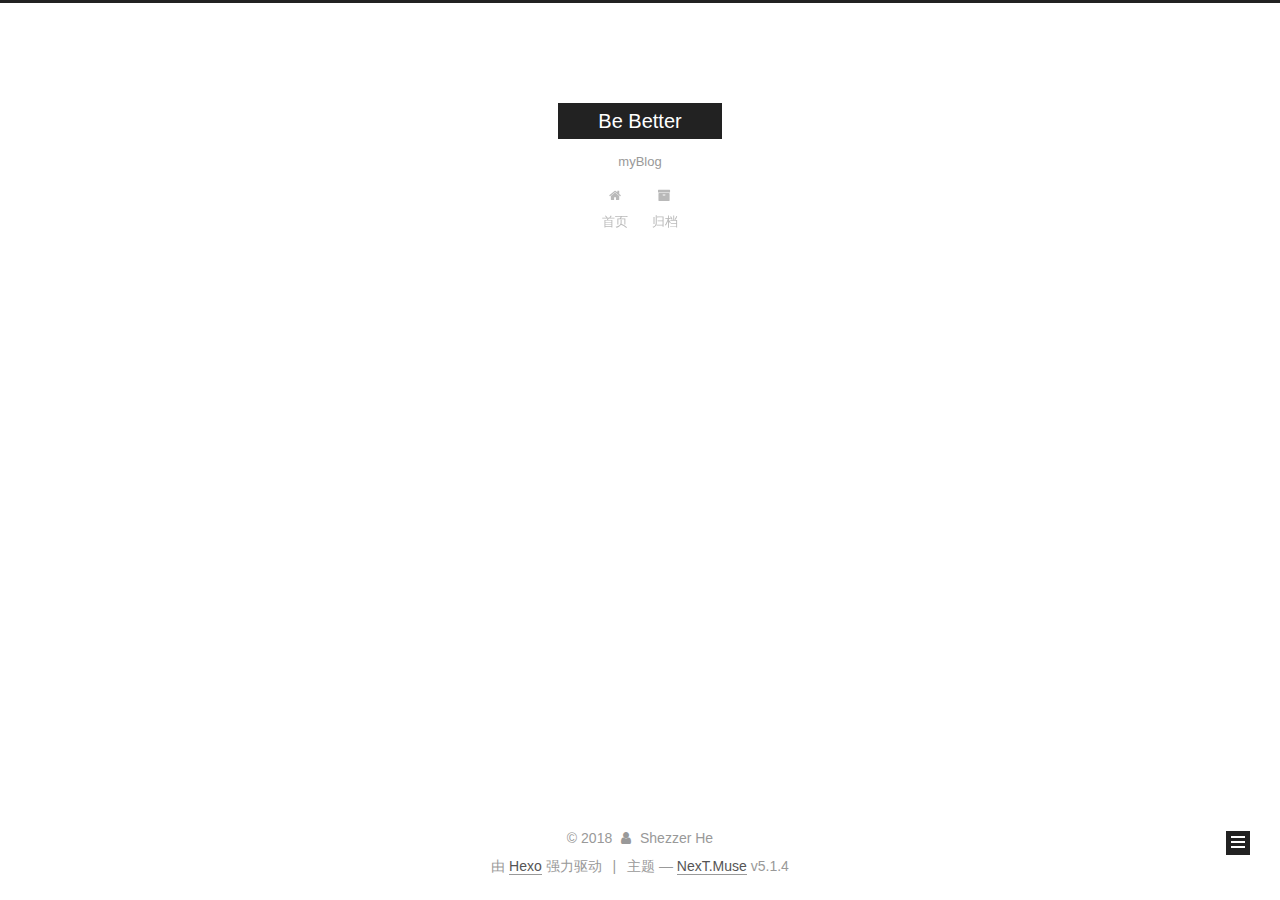
==== archives/index.html @ b37485d3 "Site updated: 2018-09-14 11:43:19" ====
<!DOCTYPE html>



  


<html class="theme-next muse use-motion" lang="zh-Hans">
<head>
  <meta charset="UTF-8"/>
<meta http-equiv="X-UA-Compatible" content="IE=edge" />
<meta name="viewport" content="width=device-width, initial-scale=1, maximum-scale=1"/>
<meta name="theme-color" content="#222">









<meta http-equiv="Cache-Control" content="no-transform" />
<meta http-equiv="Cache-Control" content="no-siteapp" />
















  
  
  <link href="/lib/fancybox/source/jquery.fancybox.css?v=2.1.5" rel="stylesheet" type="text/css" />







<link href="/lib/font-awesome/css/font-awesome.min.css?v=4.6.2" rel="stylesheet" type="text/css" />

<link href="/css/main.css?v=5.1.4" rel="stylesheet" type="text/css" />


  <link rel="apple-touch-icon" sizes="180x180" href="/images/apple-touch-icon-next.png?v=5.1.4">


  <link rel="icon" type="image/png" sizes="32x32" href="/images/favicon-32x32-next.png?v=5.1.4">


  <link rel="icon" type="image/png" sizes="16x16" href="/images/favicon-16x16-next.png?v=5.1.4">


  <link rel="mask-icon" href="/images/logo.svg?v=5.1.4" color="#222">





  <meta name="keywords" content="Hexo, NexT" />





  <link rel="alternate" href="/atom.xml" title="Be Better" type="application/atom+xml" />






<meta name="description" content="tech bolg">
<meta name="keywords" content="tech">
<meta property="og:type" content="website">
<meta property="og:title" content="Be Better">
<meta property="og:url" content="www.shezzer.cn/archives/index.html">
<meta property="og:site_name" content="Be Better">
<meta property="og:description" content="tech bolg">
<meta property="og:locale" content="zh-Hans">
<meta name="twitter:card" content="summary">
<meta name="twitter:title" content="Be Better">
<meta name="twitter:description" content="tech bolg">



<script type="text/javascript" id="hexo.configurations">
  var NexT = window.NexT || {};
  var CONFIG = {
    root: '/',
    scheme: 'Muse',
    version: '5.1.4',
    sidebar: {"position":"left","display":"post","offset":12,"b2t":false,"scrollpercent":false,"onmobile":false},
    fancybox: true,
    tabs: true,
    motion: {"enable":true,"async":false,"transition":{"post_block":"fadeIn","post_header":"slideDownIn","post_body":"slideDownIn","coll_header":"slideLeftIn","sidebar":"slideUpIn"}},
    duoshuo: {
      userId: '0',
      author: '博主'
    },
    algolia: {
      applicationID: '',
      apiKey: '',
      indexName: '',
      hits: {"per_page":10},
      labels: {"input_placeholder":"Search for Posts","hits_empty":"We didn't find any results for the search: ${query}","hits_stats":"${hits} results found in ${time} ms"}
    }
  };
</script>



  <link rel="canonical" href="www.shezzer.cn/archives/"/>





  <title>归档 | Be Better</title>
  








</head>

<body itemscope itemtype="http://schema.org/WebPage" lang="zh-Hans">

  
  
    
  

  <div class="container sidebar-position-left page-archive">
    <div class="headband"></div>

    <header id="header" class="header" itemscope itemtype="http://schema.org/WPHeader">
      <div class="header-inner"><div class="site-brand-wrapper">
  <div class="site-meta ">
    

    <div class="custom-logo-site-title">
      <a href="/"  class="brand" rel="start">
        <span class="logo-line-before"><i></i></span>
        <span class="site-title">Be Better</span>
        <span class="logo-line-after"><i></i></span>
      </a>
    </div>
      
        <p class="site-subtitle">myBlog</p>
      
  </div>

  <div class="site-nav-toggle">
    <button>
      <span class="btn-bar"></span>
      <span class="btn-bar"></span>
      <span class="btn-bar"></span>
    </button>
  </div>
</div>

<nav class="site-nav">
  

  
    <ul id="menu" class="menu">
      
        
        <li class="menu-item menu-item-home">
          <a href="/" rel="section">
            
              <i class="menu-item-icon fa fa-fw fa-home"></i> <br />
            
            首页
          </a>
        </li>
      
        
        <li class="menu-item menu-item-archives">
          <a href="/archives/" rel="section">
            
              <i class="menu-item-icon fa fa-fw fa-archive"></i> <br />
            
            归档
          </a>
        </li>
      

      
    </ul>
  

  
</nav>



 </div>
    </header>

    <main id="main" class="main">
      <div class="main-inner">
        <div class="content-wrap">
          <div id="content" class="content">
            

  
  
  
  <div class="post-block archive">
    <div id="posts" class="posts-collapse">
      <span class="archive-move-on"></span>

      <span class="archive-page-counter">
        
        
        
          
        
        嗯..! 目前共计 1 篇日志。 继续努力。
      </span>

      

        
        
        

        
          
          <div class="collection-title">
            <h1 class="archive-year" id="archive-year-2018">2018</h1>
          </div>
        
        

        

  <article class="post post-type-normal" itemscope itemtype="http://schema.org/Article">
    <header class="post-header">

      <h2 class="post-title">
        
            <a class="post-title-link" href="/2018/09/13/mysql分布式事务/" itemprop="url">
              
                <span itemprop="name">mysql分布式事务</span>
              
            </a>
        
      </h2>

      <div class="post-meta">
        <time class="post-time" itemprop="dateCreated"
              datetime="2018-09-13T21:45:19+08:00"
              content="2018-09-13" >
          09-13
        </time>
      </div>

    </header>
  </article>



      

    </div>
  </div>
  
  
  

  



          </div>
          


          

        </div>
        
          
  
  <div class="sidebar-toggle">
    <div class="sidebar-toggle-line-wrap">
      <span class="sidebar-toggle-line sidebar-toggle-line-first"></span>
      <span class="sidebar-toggle-line sidebar-toggle-line-middle"></span>
      <span class="sidebar-toggle-line sidebar-toggle-line-last"></span>
    </div>
  </div>

  <aside id="sidebar" class="sidebar">
    
    <div class="sidebar-inner">

      

      

      <section class="site-overview-wrap sidebar-panel sidebar-panel-active">
        <div class="site-overview">
          <div class="site-author motion-element" itemprop="author" itemscope itemtype="http://schema.org/Person">
            
              <p class="site-author-name" itemprop="name">Shezzer He</p>
              <p class="site-description motion-element" itemprop="description">tech bolg</p>
          </div>

          <nav class="site-state motion-element">

            
              <div class="site-state-item site-state-posts">
              
                <a href="/archives/">
              
                  <span class="site-state-item-count">1</span>
                  <span class="site-state-item-name">日志</span>
                </a>
              </div>
            

            

            
              
              
              <div class="site-state-item site-state-tags">
                
                  <span class="site-state-item-count">1</span>
                  <span class="site-state-item-name">标签</span>
                
              </div>
            

          </nav>

          
            <div class="feed-link motion-element">
              <a href="/atom.xml" rel="alternate">
                <i class="fa fa-rss"></i>
                RSS
              </a>
            </div>
          

          

          
          

          
          

          

        </div>
      </section>

      

      

    </div>
  </aside>


        
      </div>
    </main>

    <footer id="footer" class="footer">
      <div class="footer-inner">
        <div class="copyright">&copy; <span itemprop="copyrightYear">2018</span>
  <span class="with-love">
    <i class="fa fa-user"></i>
  </span>
  <span class="author" itemprop="copyrightHolder">Shezzer He</span>

  
</div>


  <div class="powered-by">由 <a class="theme-link" target="_blank" href="https://hexo.io">Hexo</a> 强力驱动</div>



  <span class="post-meta-divider">|</span>



  <div class="theme-info">主题 &mdash; <a class="theme-link" target="_blank" href="https://github.com/iissnan/hexo-theme-next">NexT.Muse</a> v5.1.4</div>




        







        
      </div>
    </footer>

    
      <div class="back-to-top">
        <i class="fa fa-arrow-up"></i>
        
      </div>
    

    

  </div>

  

<script type="text/javascript">
  if (Object.prototype.toString.call(window.Promise) !== '[object Function]') {
    window.Promise = null;
  }
</script>









  












  
  
    <script type="text/javascript" src="/lib/jquery/index.js?v=2.1.3"></script>
  

  
  
    <script type="text/javascript" src="/lib/fastclick/lib/fastclick.min.js?v=1.0.6"></script>
  

  
  
    <script type="text/javascript" src="/lib/jquery_lazyload/jquery.lazyload.js?v=1.9.7"></script>
  

  
  
    <script type="text/javascript" src="/lib/velocity/velocity.min.js?v=1.2.1"></script>
  

  
  
    <script type="text/javascript" src="/lib/velocity/velocity.ui.min.js?v=1.2.1"></script>
  

  
  
    <script type="text/javascript" src="/lib/fancybox/source/jquery.fancybox.pack.js?v=2.1.5"></script>
  


  


  <script type="text/javascript" src="/js/src/utils.js?v=5.1.4"></script>

  <script type="text/javascript" src="/js/src/motion.js?v=5.1.4"></script>



  
  

  

  


  <script type="text/javascript" src="/js/src/bootstrap.js?v=5.1.4"></script>



  

  
    
  

  <script type="text/javascript">
    var duoshuoQuery = {short_name:"jack"};
    (function() {
      var ds = document.createElement('script');
      ds.type = 'text/javascript';ds.async = true;
      ds.id = 'duoshuo-script';
      ds.src = (document.location.protocol == 'https:' ? 'https:' : 'http:') + '//static.duoshuo.com/embed.js';
      ds.charset = 'UTF-8';
      (document.getElementsByTagName('head')[0]
      || document.getElementsByTagName('body')[0]).appendChild(ds);
    })();
  </script>

  
    
    
    <script src="/lib/ua-parser-js/dist/ua-parser.min.js?v=0.7.9"></script>
    <script src="/js/src/hook-duoshuo.js"></script>
  


















  





  

  

  

  
  

  

  

  

</body>
</html>
---- css/main.css ----
/* normalize.css v3.0.2 | MIT License | git.io/normalize */
html {
  font-family: sans-serif; /* 1 */
  -ms-text-size-adjust: 100%; /* 2 */
  -webkit-text-size-adjust: 100%; /* 2 */
}
body {
  margin: 0;
}
article,
aside,
details,
figcaption,
figure,
footer,
header,
hgroup,
main,
menu,
nav,
section,
summary {
  display: block;
}
audio,
canvas,
progress,
video {
  display: inline-block; /* 1 */
  vertical-align: baseline; /* 2 */
}
audio:not([controls]) {
  display: none;
  height: 0;
}
[hidden],
template {
  display: none;
}
a {
  background-color: transparent;
}
a:active,
a:hover {
  outline: 0;
}
abbr[title] {
  border-bottom: 1px dotted;
}
b,
strong {
  font-weight: bold;
}
dfn {
  font-style: italic;
}
h1 {
  font-size: 2em;
  margin: 0.67em 0;
}
mark {
  background: #ff0;
  color: #000;
}
small {
  font-size: 80%;
}
sub,
sup {
  font-size: 75%;
  line-height: 0;
  position: relative;
  vertical-align: baseline;
}
sup {
  top: -0.5em;
}
sub {
  bottom: -0.25em;
}
img {
  border: 0;
}
svg:not(:root) {
  overflow: hidden;
}
figure {
  margin: 1em 40px;
}
hr {
  -moz-box-sizing: content-box;
  box-sizing: content-box;
  height: 0;
}
pre {
  overflow: auto;
}
code,
kbd,
pre,
samp {
  font-family: monospace, monospace;
  font-size: 1em;
}
button,
input,
optgroup,
select,
textarea {
  color: inherit; /* 1 */
  font: inherit; /* 2 */
  margin: 0; /* 3 */
}
button {
  overflow: visible;
}
button,
select {
  text-transform: none;
}
button,
html input[type="button"],
input[type="reset"],
input[type="submit"] {
  -webkit-appearance: button; /* 2 */
  cursor: pointer; /* 3 */
}
button[disabled],
html input[disabled] {
  cursor: default;
}
button::-moz-focus-inner,
input::-moz-focus-inner {
  border: 0;
  padding: 0;
}
input {
  line-height: normal;
}
input[type="checkbox"],
input[type="radio"] {
  box-sizing: border-box; /* 1 */
  padding: 0; /* 2 */
}
input[type="number"]::-webkit-inner-spin-button,
input[type="number"]::-webkit-outer-spin-button {
  height: auto;
}
input[type="search"] {
  -webkit-appearance: textfield; /* 1 */
  -moz-box-sizing: content-box;
  -webkit-box-sizing: content-box; /* 2 */
  box-sizing: content-box;
}
input[type="search"]::-webkit-search-cancel-button,
input[type="search"]::-webkit-search-decoration {
  -webkit-appearance: none;
}
fieldset {
  border: 1px solid #c0c0c0;
  margin: 0 2px;
  padding: 0.35em 0.625em 0.75em;
}
legend {
  border: 0; /* 1 */
  padding: 0; /* 2 */
}
textarea {
  overflow: auto;
}
optgroup {
  font-weight: bold;
}
table {
  border-collapse: collapse;
  border-spacing: 0;
}
td,
th {
  padding: 0;
}
::selection {
  background: #262a30;
  color: #fff;
}
body {
  position: relative;
  font-family: 'Lato', "PingFang SC", "Microsoft YaHei", sans-serif;
  font-size: 14px;
  line-height: 2;
  color: #555;
  background: #fff;
}
@media (max-width: 767px) {
  body {
    padding-right: 0 !important;
  }
}
@media (min-width: 768px) and (max-width: 991px) {
  body {
    padding-right: 0 !important;
  }
}
@media (min-width: 1600px) {
  body {
    font-size: 16px;
  }
}
h1,
h2,
h3,
h4,
h5,
h6 {
  margin: 0;
  padding: 0;
  font-weight: bold;
  line-height: 1.5;
  font-family: 'Lato', "PingFang SC", "Microsoft YaHei", sans-serif;
}
h2,
h3,
h4,
h5,
h6 {
  margin: 20px 0 15px;
}
h1 {
  font-size: 22px;
}
@media (max-width: 767px) {
  h1 {
    font-size: 18px;
  }
}
h2 {
  font-size: 20px;
}
@media (max-width: 767px) {
  h2 {
    font-size: 16px;
  }
}
h3 {
  font-size: 18px;
}
@media (max-width: 767px) {
  h3 {
    font-size: 14px;
  }
}
h4 {
  font-size: 16px;
}
@media (max-width: 767px) {
  h4 {
    font-size: 12px;
  }
}
h5 {
  font-size: 14px;
}
@media (max-width: 767px) {
  h5 {
    font-size: 10px;
  }
}
h6 {
  font-size: 12px;
}
@media (max-width: 767px) {
  h6 {
    font-size: 8px;
  }
}
p {
  margin: 0 0 20px 0;
}
a {
  color: #555;
  text-decoration: none;
  outline: none;
  border-bottom: 1px solid #999;
  word-wrap: break-word;
}
a:hover {
  color: #222;
  border-bottom-color: #222;
}
blockquote {
  margin: 0;
  padding: 0;
}
img {
  display: block;
  margin: auto;
  max-width: 100%;
  height: auto;
}
hr {
  margin: 40px 0;
  height: 3px;
  border: none;
  background-color: #ddd;
  background-image: repeating-linear-gradient(-45deg, #fff, #fff 4px, transparent 4px, transparent 8px);
}
blockquote {
  padding: 0 15px;
  color: #666;
  border-left: 4px solid #ddd;
}
blockquote cite::before {
  content: "-";
  padding: 0 5px;
}
dt {
  font-weight: 700;
}
dd {
  margin: 0;
  padding: 0;
}
kbd {
  border: 1px solid #ccc;
  border-radius: 0.2em;
  box-shadow: 0.1em 0.1em 0.2em rgba(0,0,0,0.1);
  background-color: #f9f9f9;
  font-family: inherit;
  background-image: -webkit-linear-gradient(top, #eee, #fff, #eee);
  padding: 0.1em 0.3em;
  white-space: nowrap;
}
.text-left {
  text-align: left;
}
.text-center {
  text-align: center;
}
.text-right {
  text-align: right;
}
.text-justify {
  text-align: justify;
}
.text-nowrap {
  white-space: nowrap;
}
.text-lowercase {
  text-transform: lowercase;
}
.text-uppercase {
  text-transform: uppercase;
}
.text-capitalize {
  text-transform: capitalize;
}
.center-block {
  display: block;
  margin-left: auto;
  margin-right: auto;
}
.clearfix:before,
.clearfix:after {
  content: " ";
  display: table;
}
.clearfix:after {
  clear: both;
}
.pullquote {
  width: 45%;
}
.pullquote.left {
  float: left;
  margin-left: 5px;
  margin-right: 10px;
}
.pullquote.right {
  float: right;
  margin-left: 10px;
  margin-right: 5px;
}
.affix.affix.affix {
  position: fixed;
}
.translation {
  margin-top: -20px;
  font-size: 14px;
  color: #999;
}
.scrollbar-measure {
  width: 100px;
  height: 100px;
  overflow: scroll;
  position: absolute;
  top: -9999px;
}
.use-motion .motion-element {
  opacity: 0;
}
table {
  margin: 20px 0;
  width: 100%;
  border-collapse: collapse;
  border-spacing: 0;
  border: 1px solid #ddd;
  font-size: 14px;
  table-layout: fixed;
  word-wrap: break-all;
}
table>tbody>tr:nth-of-type(odd) {
  background-color: #f9f9f9;
}
table>tbody>tr:hover {
  background-color: #f5f5f5;
}
caption,
th,
td {
  padding: 8px;
  text-align: left;
  vertical-align: middle;
  font-weight: normal;
}
th,
td {
  border-bottom: 3px solid #ddd;
  border-right: 1px solid #eee;
}
th {
  padding-bottom: 10px;
  font-weight: 700;
}
td {
  border-bottom-width: 1px;
}
html,
body {
  height: 100%;
}
.container {
  position: relative;
  min-height: 100%;
}
.header-inner {
  margin: 0 auto;
  padding: 100px 0 70px;
  width: 700px;
}
@media (min-width: 1600px) {
  .container .header-inner {
    width: 900px;
  }
}
.main {
  padding-bottom: 150px;
}
.main-inner {
  margin: 0 auto;
  width: 700px;
}
@media (min-width: 1600px) {
  .container .main-inner {
    width: 900px;
  }
}
.footer {
  position: absolute;
  left: 0;
  bottom: 0;
  width: 100%;
  min-height: 50px;
}
.footer-inner {
  box-sizing: border-box;
  margin: 20px auto;
  width: 700px;
}
@media (min-width: 1600px) {
  .container .footer-inner {
    width: 900px;
  }
}
pre,
.highlight {
  overflow: auto;
  margin: 20px 0;
  padding: 0;
  font-size: 13px;
  color: #4d4d4c;
  background: #f7f7f7;
  line-height: 1.6;
}
pre,
code {
  font-family: consolas, Menlo, "PingFang SC", "Microsoft YaHei", monospace;
}
code {
  padding: 2px 4px;
  word-wrap: break-word;
  color: #555;
  background: #eee;
  border-radius: 3px;
  font-size: 13px;
}
pre {
  padding: 10px;
}
pre code {
  padding: 0;
  color: #4d4d4c;
  background: none;
  text-shadow: none;
}
.highlight {
  border-radius: 1px;
}
.highlight pre {
  border: none;
  margin: 0;
  padding: 10px 0;
}
.highlight table {
  margin: 0;
  width: auto;
  border: none;
}
.highlight td {
  border: none;
  padding: 0;
}
.highlight figcaption {
  font-size: 1em;
  color: #4d4d4c;
  line-height: 1em;
  margin-bottom: 1em;
}
.highlight figcaption:before,
.highlight figcaption:after {
  content: " ";
  display: table;
}
.highlight figcaption:after {
  clear: both;
}
.highlight figcaption a {
  float: right;
  color: #4d4d4c;
}
.highlight figcaption a:hover {
  border-bottom-color: #4d4d4c;
}
.highlight .gutter pre {
  padding-left: 10px;
  padding-right: 10px;
  color: #869194;
  text-align: right;
  background-color: #eff2f3;
}
.highlight .code pre {
  width: 100%;
  padding-left: 10px;
  padding-right: 10px;
  background-color: #f7f7f7;
}
.highlight .line {
  height: 20px;
}
.gutter {
  -webkit-user-select: none;
  -moz-user-select: none;
  -ms-user-select: none;
  user-select: none;
}
.gist table {
  width: auto;
}
.gist table td {
  border: none;
}
pre .deletion {
  background: #fdd;
}
pre .addition {
  background: #dfd;
}
pre .meta {
  color: #8959a8;
}
pre .comment {
  color: #8e908c;
}
pre .variable,
pre .attribute,
pre .tag,
pre .regexp,
pre .ruby .constant,
pre .xml .tag .title,
pre .xml .pi,
pre .xml .doctype,
pre .html .doctype,
pre .css .id,
pre .css .class,
pre .css .pseudo {
  color: #c82829;
}
pre .number,
pre .preprocessor,
pre .built_in,
pre .literal,
pre .params,
pre .constant,
pre .command {
  color: #f5871f;
}
pre .ruby .class .title,
pre .css .rules .attribute,
pre .string,
pre .value,
pre .inheritance,
pre .header,
pre .ruby .symbol,
pre .xml .cdata,
pre .special,
pre .number,
pre .formula {
  color: #718c00;
}
pre .title,
pre .css .hexcolor {
  color: #3e999f;
}
pre .function,
pre .python .decorator,
pre .python .title,
pre .ruby .function .title,
pre .ruby .title .keyword,
pre .perl .sub,
pre .javascript .title,
pre .coffeescript .title {
  color: #4271ae;
}
pre .keyword,
pre .javascript .function {
  color: #8959a8;
}
.full-image.full-image.full-image.full-image {
  border: none;
  max-width: 100%;
  width: auto;
  margin: 20px auto 25px;
}
@media (min-width: 992px) {
  .full-image.full-image.full-image.full-image {
    max-width: none;
    width: 110%;
    margin: 25px -5%;
  }
}
.blockquote-center,
.page-home .post-type-quote blockquote,
.page-post-detail .post-type-quote blockquote {
  position: relative;
  margin: 40px 0;
  padding: 0;
  border-left: none;
  text-align: center;
}
.blockquote-center::before,
.page-home .post-type-quote blockquote::before,
.page-post-detail .post-type-quote blockquote::before,
.blockquote-center::after,
.page-home .post-type-quote blockquote::after,
.page-post-detail .post-type-quote blockquote::after {
  position: absolute;
  content: ' ';
  display: block;
  width: 100%;
  height: 24px;
  opacity: 0.2;
  background-repeat: no-repeat;
  background-position: 0 -6px;
  background-size: 22px 22px;
}
.blockquote-center::before,
.page-home .post-type-quote blockquote::before,
.page-post-detail .post-type-quote blockquote::before {
  top: -20px;
  background-image: url("../images/quote-l.svg");
  border-top: 1px solid #ccc;
}
.blockquote-center::after,
.page-home .post-type-quote blockquote::after,
.page-post-detail .post-type-quote blockquote::after {
  bottom: -20px;
  background-image: url("../images/quote-r.svg");
  border-bottom: 1px solid #ccc;
  background-position: 100% 8px;
}
.blockquote-center p,
.page-home .post-type-quote blockquote p,
.page-post-detail .post-type-quote blockquote p,
.blockquote-center div,
.page-home .post-type-quote blockquote div,
.page-post-detail .post-type-quote blockquote div {
  text-align: center;
}
.post .post-body .group-picture img {
  box-sizing: border-box;
  padding: 0 3px;
  border: none;
}
.post .group-picture-row {
  overflow: hidden;
  margin-top: 6px;
}
.post .group-picture-row:first-child {
  margin-top: 0;
}
.post .group-picture-column {
  float: left;
}
.page-post-detail .post-body .group-picture-column {
  float: none;
  margin-top: 10px;
  width: auto !important;
}
.page-post-detail .post-body .group-picture-column img {
  margin: 0 auto;
}
.page-archive .group-picture-container {
  overflow: hidden;
}
.page-archive .group-picture-row {
  float: left;
}
.page-archive .group-picture-row:first-child {
  margin-top: 6px;
}
.page-archive .group-picture-column {
  max-width: 150px;
  max-height: 150px;
}
.post-body .note {
  position: relative;
  padding: 15px;
  margin-bottom: 20px;
  border: 1px solid #eee;
  border-left-width: 5px;
  border-radius: 3px;
}
.post-body .note h2,
.post-body .note h3,
.post-body .note h4,
.post-body .note h5,
.post-body .note h6 {
  margin-top: 0;
  margin-bottom: 0;
  border-bottom: initial;
  padding-top: 0 !important;
}
.post-body .note p:first-child,
.post-body .note ul:first-child,
.post-body .note ol:first-child,
.post-body .note table:first-child,
.post-body .note pre:first-child,
.post-body .note blockquote:first-child {
  margin-top: 0;
}
.post-body .note p:last-child,
.post-body .note ul:last-child,
.post-body .note ol:last-child,
.post-body .note table:last-child,
.post-body .note pre:last-child,
.post-body .note blockquote:last-child {
  margin-bottom: 0;
}
.post-body .note.default {
  border-left-color: #777;
}
.post-body .note.default h2,
.post-body .note.default h3,
.post-body .note.default h4,
.post-body .note.default h5,
.post-body .note.default h6 {
  color: #777;
}
.post-body .note.primary {
  border-left-color: #6f42c1;
}
.post-body .note.primary h2,
.post-body .note.primary h3,
.post-body .note.primary h4,
.post-body .note.primary h5,
.post-body .note.primary h6 {
  color: #6f42c1;
}
.post-body .note.info {
  border-left-color: #428bca;
}
.post-body .note.info h2,
.post-body .note.info h3,
.post-body .note.info h4,
.post-body .note.info h5,
.post-body .note.info h6 {
  color: #428bca;
}
.post-body .note.success {
  border-left-color: #5cb85c;
}
.post-body .note.success h2,
.post-body .note.success h3,
.post-body .note.success h4,
.post-body .note.success h5,
.post-body .note.success h6 {
  color: #5cb85c;
}
.post-body .note.warning {
  border-left-color: #f0ad4e;
}
.post-body .note.warning h2,
.post-body .note.warning h3,
.post-body .note.warning h4,
.post-body .note.warning h5,
.post-body .note.warning h6 {
  color: #f0ad4e;
}
.post-body .note.danger {
  border-left-color: #d9534f;
}
.post-body .note.danger h2,
.post-body .note.danger h3,
.post-body .note.danger h4,
.post-body .note.danger h5,
.post-body .note.danger h6 {
  color: #d9534f;
}
.post-body .label {
  display: inline;
  padding: 0 2px;
  white-space: nowrap;
}
.post-body .label.default {
  background-color: #f0f0f0;
}
.post-body .label.primary {
  background-color: #efe6f7;
}
.post-body .label.info {
  background-color: #e5f2f8;
}
.post-body .label.success {
  background-color: #e7f4e9;
}
.post-body .label.warning {
  background-color: #fcf6e1;
}
.post-body .label.danger {
  background-color: #fae8eb;
}
.post-body .tabs {
  position: relative;
  display: block;
  margin-bottom: 20px;
  padding-top: 10px;
}
.post-body .tabs ul.nav-tabs {
  margin: 0;
  padding: 0;
  display: flex;
  margin-bottom: -1px;
}
@media (max-width: 413px) {
  .post-body .tabs ul.nav-tabs {
    display: block;
    margin-bottom: 5px;
  }
}
.post-body .tabs ul.nav-tabs li.tab {
  list-style-type: none !important;
  margin: 0 0.25em 0 0;
  border-top: 3px solid transparent;
  border-left: 1px solid transparent;
  border-right: 1px solid transparent;
}
@media (max-width: 413px) {
  .post-body .tabs ul.nav-tabs li.tab {
    margin: initial;
    border-top: 1px solid transparent;
    border-left: 3px solid transparent;
    border-right: 1px solid transparent;
    border-bottom: 1px solid transparent;
  }
}
.post-body .tabs ul.nav-tabs li.tab a {
  outline: 0;
  border-bottom: initial;
  display: block;
  line-height: 1.8em;
  padding: 0.25em 0.75em;
  transition-duration: 0.2s;
  transition-timing-function: ease-out;
  transition-delay: 0s;
}
.post-body .tabs ul.nav-tabs li.tab a i {
  width: 1.285714285714286em;
}
.post-body .tabs ul.nav-tabs li.tab.active {
  border-top: 3px solid #fc6423;
  border-left: 1px solid #ddd;
  border-right: 1px solid #ddd;
  background-color: #fff;
}
@media (max-width: 413px) {
  .post-body .tabs ul.nav-tabs li.tab.active {
    border-top: 1px solid #ddd;
    border-left: 3px solid #fc6423;
    border-right: 1px solid #ddd;
    border-bottom: 1px solid #ddd;
  }
}
.post-body .tabs ul.nav-tabs li.tab.active a {
  cursor: default;
  color: #555;
}
.post-body .tabs .tab-content {
  background-color: #fff;
}
.post-body .tabs .tab-content .tab-pane {
  border: 1px solid #ddd;
  padding: 20px 20px 0 20px;
}
.post-body .tabs .tab-content .tab-pane:not(.active) {
  display: none !important;
}
.post-body .tabs .tab-content .tab-pane.active {
  display: block !important;
}
.btn {
  display: inline-block;
  padding: 0 20px;
  font-size: 14px;
  color: #fff;
  background: #222;
  border: 2px solid #222;
  text-decoration: none;
  border-radius: 0;
  transition-property: background-color;
  transition-duration: 0.2s;
  transition-timing-function: ease-in-out;
  transition-delay: 0s;
  line-height: 2;
}
.btn:hover {
  border-color: #222;
  color: #222;
  background: #fff;
}
.btn +.btn {
  margin: 0 0 8px 8px;
}
.btn .fa-fw {
  width: 1.285714285714286em;
  text-align: left;
}
.btn-bar {
  display: block;
  width: 22px;
  height: 2px;
  background: #555;
  border-radius: 1px;
}
.btn-bar+.btn-bar {
  margin-top: 4px;
}
.pagination {
  margin: 120px 0 40px;
  text-align: center;
  border-top: 1px solid #eee;
}
.page-number-basic,
.pagination .prev,
.pagination .next,
.pagination .page-number,
.pagination .space {
  display: inline-block;
  position: relative;
  top: -1px;
  margin: 0 10px;
  padding: 0 11px;
}
@media (max-width: 767px) {
  .page-number-basic,
  .pagination .prev,
  .pagination .next,
  .pagination .page-number,
  .pagination .space {
    margin: 0 5px;
  }
}
.pagination .prev,
.pagination .next,
.pagination .page-number {
  border-bottom: 0;
  border-top: 1px solid #eee;
  transition-property: border-color;
  transition-duration: 0.2s;
  transition-timing-function: ease-in-out;
  transition-delay: 0s;
}
.pagination .prev:hover,
.pagination .next:hover,
.pagination .page-number:hover {
  border-top-color: #222;
}
.pagination .space {
  padding: 0;
  margin: 0;
}
.pagination .prev {
  margin-left: 0;
}
.pagination .next {
  margin-right: 0;
}
.pagination .page-number.current {
  color: #fff;
  background: #ccc;
  border-top-color: #ccc;
}
@media (max-width: 767px) {
  .pagination {
    border-top: none;
  }
  .pagination .prev,
  .pagination .next,
  .pagination .page-number {
    margin-bottom: 10px;
    border-top: 0;
    border-bottom: 1px solid #eee;
    padding: 0 10px;
  }
  .pagination .prev:hover,
  .pagination .next:hover,
  .pagination .page-number:hover {
    border-bottom-color: #222;
  }
}
.comments {
  margin: 60px 20px 0;
}
.tag-cloud {
  text-align: center;
}
.tag-cloud a {
  display: inline-block;
  margin: 10px;
}
.back-to-top {
  box-sizing: border-box;
  position: fixed;
  bottom: -100px;
  right: 30px;
  z-index: 1050;
  padding: 0 6px;
  width: 24px;
  background: #222;
  font-size: 12px;
  opacity: 1;
  color: #fff;
  cursor: pointer;
  text-align: center;
  -webkit-transform: translateZ(0);
  transition-property: bottom;
  transition-duration: 0.2s;
  transition-timing-function: ease-in-out;
  transition-delay: 0s;
}
@media (min-width: 768px) and (max-width: 991px) {
  .back-to-top {
    display: none !important;
  }
}
@media (max-width: 767px) {
  .back-to-top {
    display: none !important;
  }
}
.back-to-top.back-to-top-on {
  bottom: 19px;
}
.header {
  background: transparent;
}
.header-inner {
  position: relative;
}
.headband {
  height: 3px;
  background: #222;
}
.site-meta {
  margin: 0;
  text-align: center;
}
@media (max-width: 767px) {
  .site-meta {
    text-align: center;
  }
}
.brand {
  position: relative;
  display: inline-block;
  padding: 0 40px;
  color: #fff;
  background: #222;
  border-bottom: none;
}
.brand:hover {
  color: #fff;
}
.logo {
  display: inline-block;
  margin-right: 5px;
  line-height: 36px;
  vertical-align: top;
}
.site-title {
  display: inline-block;
  vertical-align: top;
  line-height: 36px;
  font-size: 20px;
  font-weight: normal;
  font-family: 'Lato', "PingFang SC", "Microsoft YaHei", sans-serif;
}
.site-subtitle {
  margin-top: 10px;
  font-size: 13px;
  color: #999;
}
.use-motion .brand {
  opacity: 0;
}
.use-motion .logo,
.use-motion .site-title,
.use-motion .site-subtitle {
  opacity: 0;
  position: relative;
  top: -10px;
}
.site-nav-toggle {
  display: none;
  position: absolute;
  top: 10px;
  left: 10px;
}
@media (max-width: 767px) {
  .site-nav-toggle {
    display: block;
  }
}
.site-nav-toggle button {
  margin-top: 2px;
  padding: 9px 10px;
  background: transparent;
  border: none;
}
@media (max-width: 767px) {
  .site-nav {
    display: none;
    margin: 0 -10px;
    padding: 0 10px;
    clear: both;
    border-top: 1px solid #ddd;
  }
}
@media (min-width: 768px) and (max-width: 991px) {
  .site-nav {
    display: block !important;
  }
}
@media (min-width: 992px) {
  .site-nav {
    display: block !important;
  }
}
.menu {
  margin-top: 20px;
  padding-left: 0;
  text-align: center;
}
.menu .menu-item {
  display: inline-block;
  margin: 0 10px;
  list-style: none;
}
@media screen and (max-width: 767px) {
  .menu .menu-item {
    margin-top: 10px;
  }
}
.menu .menu-item a {
  display: block;
  font-size: 13px;
  line-height: inherit;
  border-bottom: 1px solid transparent;
  transition-property: border-color;
  transition-duration: 0.2s;
  transition-timing-function: ease-in-out;
  transition-delay: 0s;
}
.menu .menu-item a:hover {
  border-bottom-color: #222;
}
.menu .menu-item .fa {
  margin-right: 5px;
}
.use-motion .menu-item {
  opacity: 0;
}
.post-body {
  font-family: 'Lato', "PingFang SC", "Microsoft YaHei", sans-serif;
}
@media (max-width: 767px) {
  .post-body {
    word-break: break-word;
  }
}
.post-body .fancybox img {
  display: block !important;
  margin: 0 auto;
  cursor: pointer;
  cursor: zoom-in;
  cursor: -webkit-zoom-in;
}
.post-body .image-caption,
.post-body .figure .caption {
  margin: -20px auto 15px;
  text-align: center;
  font-size: 14px;
  color: #999;
  font-weight: bold;
  line-height: 1;
}
.post-sticky-flag {
  display: inline-block;
  font-size: 16px;
  -ms-transform: rotate(30deg);
  -webkit-transform: rotate(30deg);
  -moz-transform: rotate(30deg);
  -ms-transform: rotate(30deg);
  -o-transform: rotate(30deg);
  transform: rotate(30deg);
}
.use-motion .post-block,
.use-motion .pagination,
.use-motion .comments {
  opacity: 0;
}
.use-motion .post-header {
  opacity: 0;
}
.use-motion .post-body {
  opacity: 0;
}
.use-motion .collection-title {
  opacity: 0;
}
.posts-expand {
  padding-top: 40px;
}
@media (max-width: 767px) {
  .posts-expand {
    margin: 0 20px;
  }
  .post-body pre .gutter pre {
    padding-right: 10px;
  }
  .post-body .highlight {
    margin-left: 0px;
    margin-right: 0px;
    padding: 0;
  }
  .post-body .highlight .gutter pre {
    padding-right: 10px;
  }
}
@media (min-width: 992px) {
  .posts-expand .post-body {
    text-align: justify;
  }
}
.posts-expand .post-body h2,
.posts-expand .post-body h3,
.posts-expand .post-body h4,
.posts-expand .post-body h5,
.posts-expand .post-body h6 {
  padding-top: 10px;
}
.posts-expand .post-body h2 .header-anchor,
.posts-expand .post-body h3 .header-anchor,
.posts-expand .post-body h4 .header-anchor,
.posts-expand .post-body h5 .header-anchor,
.posts-expand .post-body h6 .header-anchor {
  float: right;
  margin-left: 10px;
  color: #ccc;
  border-bottom-style: none;
  visibility: hidden;
}
.posts-expand .post-body h2 .header-anchor:hover,
.posts-expand .post-body h3 .header-anchor:hover,
.posts-expand .post-body h4 .header-anchor:hover,
.posts-expand .post-body h5 .header-anchor:hover,
.posts-expand .post-body h6 .header-anchor:hover {
  color: inherit;
}
.posts-expand .post-body h2:hover .header-anchor,
.posts-expand .post-body h3:hover .header-anchor,
.posts-expand .post-body h4:hover .header-anchor,
.posts-expand .post-body h5:hover .header-anchor,
.posts-expand .post-body h6:hover .header-anchor {
  visibility: visible;
}
.posts-expand .post-body ul li {
  list-style: circle;
}
.posts-expand .post-body img {
  box-sizing: border-box;
  margin: auto;
  padding: 3px;
  border: 1px solid #ddd;
}
.posts-expand .post-body .fancybox img {
  margin: 0 auto 25px;
}
@media (max-width: 767px) {
  .posts-collapse {
    margin: 0 20px;
  }
  .posts-collapse .post-title,
  .posts-collapse .post-meta {
    display: block;
    width: auto;
    text-align: left;
  }
}
.posts-collapse {
  position: relative;
  z-index: 1010;
  margin-left: 55px;
}
.posts-collapse::after {
  content: " ";
  position: absolute;
  top: 20px;
  left: 0;
  margin-left: -2px;
  width: 4px;
  height: 100%;
  background: #f5f5f5;
  z-index: -1;
}
@media (max-width: 767px) {
  .posts-collapse {
    margin: 0 20px;
  }
}
.posts-collapse .collection-title {
  position: relative;
  margin: 60px 0;
}
.posts-collapse .collection-title h1,
.posts-collapse .collection-title h2 {
  margin-left: 20px;
}
.posts-collapse .collection-title small {
  color: #bbb;
  margin-left: 5px;
}
.posts-collapse .collection-title::before {
  content: " ";
  position: absolute;
  left: 0;
  top: 50%;
  margin-left: -4px;
  margin-top: -4px;
  width: 8px;
  height: 8px;
  background: #bbb;
  border-radius: 50%;
}
.posts-collapse .post {
  margin: 30px 0;
}
.posts-collapse .post-header {
  position: relative;
  transition-duration: 0.2s;
  transition-timing-function: ease-in-out;
  transition-delay: 0s;
  transition-property: border;
  border-bottom: 1px dashed #ccc;
}
.posts-collapse .post-header::before {
  content: " ";
  position: absolute;
  left: 0;
  top: 12px;
  width: 6px;
  height: 6px;
  margin-left: -4px;
  background: #bbb;
  border-radius: 50%;
  border: 1px solid #fff;
  transition-duration: 0.2s;
  transition-timing-function: ease-in-out;
  transition-delay: 0s;
  transition-property: background;
}
.posts-collapse .post-header:hover {
  border-bottom-color: #666;
}
.posts-collapse .post-header:hover::before {
  background: #222;
}
.posts-collapse .post-meta {
  position: absolute;
  font-size: 12px;
  left: 20px;
  top: 5px;
}
.posts-collapse .post-comments-count {
  display: none;
}
.posts-collapse .post-title {
  margin-left: 60px;
  font-size: 16px;
  font-weight: normal;
  line-height: inherit;
}
.posts-collapse .post-title::after {
  margin-left: 3px;
  opacity: 0.6;
}
.posts-collapse .post-title a {
  color: #666;
  border-bottom: none;
}
.page-home .post-type-quote .post-header,
.page-post-detail .post-type-quote .post-header,
.page-home .post-type-quote .post-tags,
.page-post-detail .post-type-quote .post-tags {
  display: none;
}
.posts-expand .post-title {
  text-align: center;
  word-break: break-word;
  font-weight: 400;
}
.posts-expand .post-title-link {
  display: inline-block;
  position: relative;
  color: #555;
  border-bottom: none;
  line-height: 1.2;
  vertical-align: top;
}
.posts-expand .post-title-link::before {
  content: "";
  position: absolute;
  width: 100%;
  height: 2px;
  bottom: 0;
  left: 0;
  background-color: #000;
  visibility: hidden;
  -webkit-transform: scaleX(0);
  -moz-transform: scaleX(0);
  -ms-transform: scaleX(0);
  -o-transform: scaleX(0);
  transform: scaleX(0);
  transition-duration: 0.2s;
  transition-timing-function: ease-in-out;
  transition-delay: 0s;
}
.posts-expand .post-title-link:hover::before {
  visibility: visible;
  -webkit-transform: scaleX(1);
  -moz-transform: scaleX(1);
  -ms-transform: scaleX(1);
  -o-transform: scaleX(1);
  transform: scaleX(1);
}
.posts-expand .post-title-link .fa {
  font-size: 16px;
}
.posts-expand .post-meta {
  margin: 3px 0 60px 0;
  color: #999;
  font-family: 'Lato', "PingFang SC", "Microsoft YaHei", sans-serif;
  font-size: 12px;
  text-align: center;
}
.posts-expand .post-meta .post-category-list {
  display: inline-block;
  margin: 0;
  padding: 3px;
}
.posts-expand .post-meta .post-category-list-link {
  color: #999;
}
.posts-expand .post-meta .post-description {
  font-size: 14px;
  margin-top: 2px;
}
.post-meta-divider {
  margin: 0 0.5em;
}
.post-meta-item-icon {
  margin-right: 3px;
}
@media (min-width: 768px) and (max-width: 991px) {
  .post-meta-item-icon {
    display: inline-block;
  }
}
@media (max-width: 767px) {
  .post-meta-item-icon {
    display: inline-block;
  }
}
@media (min-width: 768px) and (max-width: 991px) {
  .post-meta-item-text {
    display: none;
  }
}
@media (max-width: 767px) {
  .post-meta-item-text {
    display: none;
  }
}
@media (max-width: 767px) {
  .posts-expand .post-comments-count {
    display: none;
  }
}
.post-button {
  margin-top: 40px;
}
.posts-expand .post-tags {
  margin-top: 40px;
  text-align: center;
}
.posts-expand .post-tags a {
  display: inline-block;
  margin-right: 10px;
  font-size: 13px;
}
.post-nav {
  display: table;
  margin-top: 15px;
  width: 100%;
  border-top: 1px solid #eee;
}
.post-nav-divider {
  display: table-cell;
  width: 10%;
}
.post-nav-item {
  display: table-cell;
  padding: 10px 0 0 0;
  width: 45%;
  vertical-align: top;
}
.post-nav-item a {
  position: relative;
  display: block;
  line-height: 25px;
  font-size: 14px;
  color: #555;
  border-bottom: none;
}
.post-nav-item a:hover {
  color: #222;
  border-bottom: none;
}
.post-nav-item a:active {
  top: 2px;
}
.post-nav-item .fa {
  position: absolute;
  top: 8px;
  left: 0;
  font-size: 12px;
}
.post-nav-next a {
  padding-left: 15px;
}
.post-nav-prev {
  text-align: right;
}
.post-nav-prev a {
  padding-right: 15px;
}
.post-nav-prev .fa {
  right: 0;
  left: auto;
}
.posts-expand .post-eof {
  display: block;
  margin: 80px auto 60px;
  width: 8%;
  height: 1px;
  background: #ccc;
  text-align: center;
}
.post:last-child .post-eof.post-eof.post-eof {
  display: none;
}
.post-gallery {
  display: table;
  table-layout: fixed;
  width: 100%;
  border-collapse: separate;
}
.post-gallery-row {
  display: table-row;
}
.post-gallery .post-gallery-img {
  display: table-cell;
  text-align: center;
  vertical-align: middle;
  border: none;
}
.post-gallery .post-gallery-img img {
  max-width: 100%;
  max-height: 100%;
  border: none;
}
.fancybox-close,
.fancybox-close:hover {
  border: none;
}
.rtl.post-body p,
.rtl.post-body a,
.rtl.post-body h1,
.rtl.post-body h2,
.rtl.post-body h3,
.rtl.post-body h4,
.rtl.post-body h5,
.rtl.post-body h6,
.rtl.post-body li,
.rtl.post-body ul,
.rtl.post-body ol {
  direction: rtl;
  font-family: UKIJ Ekran;
}
.rtl.post-title {
  font-family: UKIJ Ekran;
}
.sidebar {
  position: fixed;
  right: 0;
  top: 0;
  bottom: 0;
  width: 0;
  z-index: 1040;
  box-shadow: inset 0 2px 6px #000;
  background: #222;
  -webkit-transform: translateZ(0);
}
.sidebar a {
  color: #999;
  border-bottom-color: #555;
}
.sidebar a:hover {
  color: #eee;
}
@media (min-width: 768px) and (max-width: 991px) {
  .sidebar {
    display: none !important;
  }
}
@media (max-width: 767px) {
  .sidebar {
    display: none !important;
  }
}
.sidebar-inner {
  position: relative;
  padding: 20px 10px;
  color: #999;
  text-align: center;
}
.site-overview-wrap {
  overflow: hidden;
}
.site-overview {
  overflow-y: auto;
  overflow-x: hidden;
}
.sidebar-toggle {
  position: fixed;
  right: 30px;
  bottom: 45px;
  width: 14px;
  height: 14px;
  padding: 5px;
  background: #222;
  line-height: 0;
  z-index: 1050;
  cursor: pointer;
  -webkit-transform: translateZ(0);
}
@media (min-width: 768px) and (max-width: 991px) {
  .sidebar-toggle {
    display: none !important;
  }
}
@media (max-width: 767px) {
  .sidebar-toggle {
    display: none !important;
  }
}
.sidebar-toggle-line {
  position: relative;
  display: inline-block;
  vertical-align: top;
  height: 2px;
  width: 100%;
  background: #fff;
  margin-top: 3px;
}
.sidebar-toggle-line:first-child {
  margin-top: 0;
}
.site-author-image {
  display: block;
  margin: 0 auto;
  padding: 2px;
  max-width: 96px;
  height: auto;
  border: 2px solid #333;
}
.site-author-name {
  margin: 5px 0 0;
  text-align: center;
  color: #f5f5f5;
  font-weight: normal;
}
.site-description {
  margin-top: 5px;
  text-align: center;
  font-size: 14px;
  color: #999;
}
.site-state {
  overflow: hidden;
  line-height: 1.4;
  white-space: nowrap;
  text-align: center;
}
.site-state-item {
  display: inline-block;
  padding: 0 15px;
  border-left: 1px solid #333;
}
.site-state-item:first-child {
  border-left: none;
}
.site-state-item a {
  border-bottom: none;
}
.site-state-item-count {
  display: block;
  text-align: center;
  color: inherit;
  font-weight: 600;
  font-size: 18px;
}
.site-state-item-name {
  font-size: 13px;
  color: inherit;
}
.feed-link {
  margin-top: 20px;
}
.feed-link a {
  display: inline-block;
  padding: 0 15px;
  color: #fc6423;
  border: 1px solid #fc6423;
  border-radius: 4px;
}
.feed-link a i {
  color: #fc6423;
  font-size: 14px;
}
.feed-link a:hover {
  color: #fff;
  background: #fc6423;
}
.feed-link a:hover i {
  color: #fff;
}
.links-of-author {
  margin-top: 20px;
}
.links-of-author a {
  display: inline-block;
  vertical-align: middle;
  margin-right: 10px;
  margin-bottom: 10px;
  border-bottom-color: #555;
  font-size: 13px;
}
.links-of-author a:before {
  display: inline-block;
  vertical-align: middle;
  margin-right: 3px;
  content: " ";
  width: 4px;
  height: 4px;
  border-radius: 50%;
  background: #f17e17;
}
.links-of-blogroll {
  font-size: 13px;
}
.links-of-blogroll-title {
  margin-top: 20px;
  font-size: 14px;
  font-weight: 600;
}
.links-of-blogroll-list {
  margin: 0;
  padding: 0;
  list-style: none;
}
.links-of-blogroll-item {
  padding: 2px 10px;
}
.links-of-blogroll-item a {
  max-width: 280px;
  box-sizing: border-box;
  display: inline-block;
  overflow: hidden;
  white-space: nowrap;
  text-overflow: ellipsis;
}
.sidebar-nav {
  margin: 0 0 20px;
  padding-left: 0;
}
.sidebar-nav li {
  display: inline-block;
  cursor: pointer;
  border-bottom: 1px solid transparent;
  font-size: 14px;
  color: #555;
}
.sidebar-nav li:hover {
  color: #f5f5f5;
}
.page-post-detail .sidebar-nav-toc {
  padding: 0 5px;
}
.page-post-detail .sidebar-nav-overview {
  margin-left: 10px;
}
.sidebar-nav .sidebar-nav-active {
  color: #87daff;
  border-bottom-color: #87daff;
}
.sidebar-nav .sidebar-nav-active:hover {
  color: #87daff;
}
.sidebar-panel {
  display: none;
}
.sidebar-panel-active {
  display: block;
}
.post-toc-empty {
  font-size: 14px;
  color: #666;
}
.post-toc-wrap {
  overflow: hidden;
}
.post-toc {
  overflow: auto;
}
.post-toc ol {
  margin: 0;
  padding: 0 2px 5px 10px;
  text-align: left;
  list-style: none;
  font-size: 14px;
}
.post-toc ol > ol {
  padding-left: 0;
}
.post-toc ol a {
  transition-duration: 0.2s;
  transition-timing-function: ease-in-out;
  transition-delay: 0s;
  transition-property: all;
  color: #999;
  border-bottom-color: #555;
}
.post-toc ol a:hover {
  color: #ccc;
  border-bottom-color: #ccc;
}
.post-toc .nav-item {
  overflow: hidden;
  text-overflow: ellipsis;
  text-align: justify;
  white-space: nowrap;
  line-height: 1.8;
}
.post-toc .nav .nav-child {
  display: none;
}
.post-toc .nav .active > .nav-child {
  display: block;
}
.post-toc .nav .active-current > .nav-child {
  display: block;
}
.post-toc .nav .active-current > .nav-child > .nav-item {
  display: block;
}
.post-toc .nav .active > a {
  color: #87daff;
  border-bottom-color: #87daff;
}
.post-toc .nav .active-current > a {
  color: #87daff;
}
.post-toc .nav .active-current > a:hover {
  color: #87daff;
}
.footer {
  font-size: 14px;
  color: #999;
}
.footer img {
  border: none;
}
.footer-inner {
  text-align: center;
}
.with-love {
  display: inline-block;
  margin: 0 5px;
}
.powered-by,
.theme-info {
  display: inline-block;
}
.cc-license {
  margin-top: 10px;
  text-align: center;
}
.cc-license .cc-opacity {
  opacity: 0.7;
  border-bottom: none;
}
.cc-license .cc-opacity:hover {
  opacity: 0.9;
}
.cc-license img {
  display: inline-block;
}
.theme-next #ds-thread #ds-reset {
  color: #555;
}
.theme-next #ds-thread #ds-reset .ds-replybox {
  margin-bottom: 30px;
}
.theme-next #ds-thread #ds-reset .ds-replybox .ds-avatar,
.theme-next #ds-reset .ds-avatar img {
  box-shadow: none;
}
.theme-next #ds-thread #ds-reset .ds-textarea-wrapper {
  border-color: #c7d4e1;
  background: none;
  border-top-right-radius: 3px;
  border-top-left-radius: 3px;
}
.theme-next #ds-thread #ds-reset .ds-textarea-wrapper textarea {
  height: 60px;
}
.theme-next #ds-reset .ds-rounded-top {
  border-radius: 0;
}
.theme-next #ds-thread #ds-reset .ds-post-toolbar {
  box-sizing: border-box;
  border: 1px solid #c7d4e1;
  background: #f6f8fa;
}
.theme-next #ds-thread #ds-reset .ds-post-options {
  height: 40px;
  border: none;
  background: none;
}
.theme-next #ds-thread #ds-reset .ds-toolbar-buttons {
  top: 11px;
}
.theme-next #ds-thread #ds-reset .ds-sync {
  top: 5px;
}
.theme-next #ds-thread #ds-reset .ds-post-button {
  top: 4px;
  right: 5px;
  width: 90px;
  height: 30px;
  border: 1px solid #c5ced7;
  border-radius: 3px;
  background-image: linear-gradient(#fbfbfc, #f5f7f9);
  color: #60676d;
}
.theme-next #ds-thread #ds-reset .ds-post-button:hover {
  background-position: 0 -30px;
  color: #60676d;
}
.theme-next #ds-thread #ds-reset .ds-comments-info {
  padding: 10px 0;
}
.theme-next #ds-thread #ds-reset .ds-sort {
  display: none;
}
.theme-next #ds-thread #ds-reset li.ds-tab a.ds-current {
  border: none;
  background: #f6f8fa;
  color: #60676d;
}
.theme-next #ds-thread #ds-reset li.ds-tab a.ds-current:hover {
  background-color: #e9f0f7;
  color: #60676d;
}
.theme-next #ds-thread #ds-reset li.ds-tab a {
  border-radius: 2px;
  padding: 5px;
}
.theme-next #ds-thread #ds-reset .ds-login-buttons p {
  color: #999;
  line-height: 36px;
}
.theme-next #ds-thread #ds-reset .ds-login-buttons .ds-service-list li {
  height: 28px;
}
.theme-next #ds-thread #ds-reset .ds-service-list a {
  background: none;
  padding: 5px;
  border: 1px solid;
  border-radius: 3px;
  text-align: center;
}
.theme-next #ds-thread #ds-reset .ds-service-list a:hover {
  color: #fff;
  background: #666;
}
.theme-next #ds-thread #ds-reset .ds-service-list .ds-weibo {
  color: #fc9b00;
  border-color: #fc9b00;
}
.theme-next #ds-thread #ds-reset .ds-service-list .ds-weibo:hover {
  background: #fc9b00;
}
.theme-next #ds-thread #ds-reset .ds-service-list .ds-qq {
  color: #60a3ec;
  border-color: #60a3ec;
}
.theme-next #ds-thread #ds-reset .ds-service-list .ds-qq:hover {
  background: #60a3ec;
}
.theme-next #ds-thread #ds-reset .ds-service-list .ds-renren {
  color: #2e7ac4;
  border-color: #2e7ac4;
}
.theme-next #ds-thread #ds-reset .ds-service-list .ds-renren:hover {
  background: #2e7ac4;
}
.theme-next #ds-thread #ds-reset .ds-service-list .ds-douban {
  color: #37994c;
  border-color: #37994c;
}
.theme-next #ds-thread #ds-reset .ds-service-list .ds-douban:hover {
  background: #37994c;
}
.theme-next #ds-thread #ds-reset .ds-service-list .ds-kaixin {
  color: #fef20d;
  border-color: #fef20d;
}
.theme-next #ds-thread #ds-reset .ds-service-list .ds-kaixin:hover {
  background: #fef20d;
}
.theme-next #ds-thread #ds-reset .ds-service-list .ds-netease {
  color: #f00;
  border-color: #f00;
}
.theme-next #ds-thread #ds-reset .ds-service-list .ds-netease:hover {
  background: #f00;
}
.theme-next #ds-thread #ds-reset .ds-service-list .ds-sohu {
  color: #ffcb05;
  border-color: #ffcb05;
}
.theme-next #ds-thread #ds-reset .ds-service-list .ds-sohu:hover {
  background: #ffcb05;
}
.theme-next #ds-thread #ds-reset .ds-service-list .ds-baidu {
  color: #2831e0;
  border-color: #2831e0;
}
.theme-next #ds-thread #ds-reset .ds-service-list .ds-baidu:hover {
  background: #2831e0;
}
.theme-next #ds-thread #ds-reset .ds-service-list .ds-google {
  color: #166bec;
  border-color: #166bec;
}
.theme-next #ds-thread #ds-reset .ds-service-list .ds-google:hover {
  background: #166bec;
}
.theme-next #ds-thread #ds-reset .ds-service-list .ds-weixin {
  color: #00ce0d;
  border-color: #00ce0d;
}
.theme-next #ds-thread #ds-reset .ds-service-list .ds-weixin:hover {
  background: #00ce0d;
}
.theme-next #ds-thread #ds-reset .ds-service-list .ds-more-services {
  border: none;
}
.theme-next #ds-thread #ds-reset .ds-service-list .ds-more-services:hover {
  background: none;
}
.theme-next #ds-reset .duoshuo-ua-admin {
  display: inline-block;
  color: #f00;
}
.theme-next #ds-reset .duoshuo-ua-platform,
.theme-next #ds-reset .duoshuo-ua-browser {
  color: #ccc;
}
.theme-next #ds-reset .duoshuo-ua-platform .fa,
.theme-next #ds-reset .duoshuo-ua-browser .fa {
  display: inline-block;
  margin-right: 3px;
}
.theme-next #ds-reset .duoshuo-ua-separator {
  display: inline-block;
  margin-left: 5px;
}
.theme-next .this_ua {
  background-color: #ccc !important;
  border-radius: 4px;
  padding: 0 5px !important;
  margin: 1px 1px !important;
  border: 1px solid #bbb !important;
  color: #fff;
  display: inline-block !important;
}
.theme-next .this_ua.admin {
  background-color: #d9534f !important;
  border-color: #d9534f !important;
}
.theme-next .this_ua.platform.iOS,
.theme-next .this_ua.platform.Mac,
.theme-next .this_ua.platform.Windows {
  background-color: #39b3d7 !important;
  border-color: #46b8da !important;
}
.theme-next .this_ua.platform.Linux {
  background-color: #3a3a3a !important;
  border-color: #1f1f1f !important;
}
.theme-next .this_ua.platform.Android {
  background-color: #00c47d !important;
  border-color: #01b171 !important;
}
.theme-next .this_ua.browser.Mobile,
.theme-next .this_ua.browser.Chrome {
  background-color: #5cb85c !important;
  border-color: #4cae4c !important;
}
.theme-next .this_ua.browser.Firefox {
  background-color: #f0ad4e !important;
  border-color: #eea236 !important;
}
.theme-next .this_ua.browser.Maxthon,
.theme-next .this_ua.browser.IE {
  background-color: #428bca !important;
  border-color: #357ebd !important;
}
.theme-next .this_ua.browser.baidu,
.theme-next .this_ua.browser.UCBrowser,
.theme-next .this_ua.browser.Opera {
  background-color: #d9534f !important;
  border-color: #d43f3a !important;
}
.theme-next .this_ua.browser.Android,
.theme-next .this_ua.browser.QQBrowser {
  background-color: #78ace9 !important;
  border-color: #4cae4c !important;
}
.post-spread {
  margin-top: 20px;
  text-align: center;
}
.jiathis_style {
  display: inline-block;
}
.jiathis_style a {
  border: none;
}
.fa {
  font-family: FontAwesome !important;
}
.post-spread {
  margin-top: 20px;
  text-align: center;
}
.bdshare-slide-button-box a {
  border: none;
}
.bdsharebuttonbox {
  display: inline-block;
}
.bdsharebuttonbox a {
  border: none;
}
.local-search-pop-overlay {
  position: fixed;
  width: 100%;
  height: 100%;
  top: 0;
  left: 0;
  z-index: 2080;
  background-color: rgba(0,0,0,0.3);
}
.local-search-popup {
  display: none;
  position: fixed;
  top: 10%;
  left: 50%;
  margin-left: -350px;
  width: 700px;
  height: 80%;
  padding: 0;
  background: #fff;
  color: #333;
  z-index: 9999;
  border-radius: 5px;
}
@media (max-width: 767px) {
  .local-search-popup {
    padding: 0;
    top: 0;
    left: 0;
    margin: 0;
    width: 100%;
    height: 100%;
    border-radius: 0;
  }
}
.local-search-popup ul.search-result-list {
  padding: 0;
  margin: 0 5px;
}
.local-search-popup p.search-result {
  border-bottom: 1px dashed #ccc;
  padding: 5px 0;
}
.local-search-popup a.search-result-title {
  font-weight: bold;
  font-size: 16px;
}
.local-search-popup .search-keyword {
  border-bottom: 1px dashed #f00;
  font-weight: bold;
  color: #f00;
}
.local-search-popup .local-search-header {
  padding: 5px;
  height: 36px;
  background: #f5f5f5;
  border-top-left-radius: 5px;
  border-top-right-radius: 5px;
}
.local-search-popup #local-search-result {
  overflow: auto;
  position: relative;
  padding: 5px 25px;
  height: calc(100% - 55px);
}
.local-search-popup .local-search-input-wrapper {
  display: inline-block;
  width: calc(100% - 90px);
  height: 36px;
  line-height: 36px;
  padding: 0 5px;
}
.local-search-popup .local-search-input-wrapper input {
  padding: 8px 0;
  height: 20px;
  display: block;
  width: 100%;
  outline: none;
  border: none;
  background: transparent;
  vertical-align: middle;
}
.local-search-popup .search-icon,
.local-search-popup .popup-btn-close {
  display: inline-block;
  font-size: 18px;
  color: #999;
  height: 36px;
  width: 18px;
  padding-left: 10px;
  padding-right: 10px;
}
.local-search-popup .search-icon {
  float: left;
}
.local-search-popup .popup-btn-close {
  border-left: 1px solid #eee;
  float: right;
  cursor: pointer;
}
.local-search-popup #no-result {
  position: absolute;
  left: 50%;
  top: 50%;
  -webkit-transform: translate(-50%, -50%);
  -webkit-transform: translate(-50%, -50%);
  -moz-transform: translate(-50%, -50%);
  -ms-transform: translate(-50%, -50%);
  -o-transform: translate(-50%, -50%);
  transform: translate(-50%, -50%);
  color: #ccc;
}
.site-uv,
.site-pv,
.page-pv {
  display: inline-block;
}
.site-uv .busuanzi-value,
.site-pv .busuanzi-value,
.page-pv .busuanzi-value {
  margin: 0 5px;
}
.site-uv {
  margin-right: 10px;
}
.site-uv::after {
  content: "|";
  padding-left: 10px;
}
.page-archive .archive-page-counter {
  position: relative;
  top: 3px;
  left: 20px;
}
@media (max-width: 767px) {
  .page-archive .archive-page-counter {
    top: 5px;
  }
}
.page-archive .posts-collapse .archive-move-on {
  position: absolute;
  top: 11px;
  left: 0;
  margin-left: -6px;
  width: 10px;
  height: 10px;
  opacity: 0.5;
  background: #555;
  border: 1px solid #fff;
  border-radius: 50%;
}
.category-all-page .category-all-title {
  text-align: center;
}
.category-all-page .category-all {
  margin-top: 20px;
}
.category-all-page .category-list {
  margin: 0;
  padding: 0;
  list-style: none;
}
.category-all-page .category-list-item {
  margin: 5px 10px;
}
.category-all-page .category-list-count {
  color: #bbb;
}
.category-all-page .category-list-count:before {
  display: inline;
  content: " (";
}
.category-all-page .category-list-count:after {
  display: inline;
  content: ") ";
}
.category-all-page .category-list-child {
  padding-left: 10px;
}
#schedule ul#event-list {
  padding-left: 30px;
}
#schedule ul#event-list hr {
  margin: 20px 0 45px 0 !important;
  background: #222;
}
#schedule ul#event-list hr:after {
  display: inline-block;
  content: 'NOW';
  background: #222;
  color: #fff;
  font-weight: bold;
  text-align: right;
  padding: 0 5px;
}
#schedule ul#event-list li.event {
  margin: 20px 0px;
  background: #f9f9f9;
  padding-left: 10px;
  min-height: 40px;
}
#schedule ul#event-list li.event h2.event-summary {
  margin: 0;
  padding-bottom: 3px;
}
#schedule ul#event-list li.event h2.event-summary:before {
  display: inline-block;
  font-family: FontAwesome;
  font-size: 8px;
  content: '\f111';
  vertical-align: middle;
  margin-right: 25px;
  color: #bbb;
}
#schedule ul#event-list li.event span.event-relative-time {
  display: inline-block;
  font-size: 12px;
  font-weight: 400;
  padding-left: 12px;
  color: #bbb;
}
#schedule ul#event-list li.event span.event-details {
  display: block;
  color: #bbb;
  margin-left: 56px;
  padding-top: 3px;
  padding-bottom: 6px;
  text-indent: -24px;
  line-height: 18px;
}
#schedule ul#event-list li.event span.event-details:before {
  text-indent: 0;
  display: inline-block;
  width: 14px;
  font-family: FontAwesome;
  text-align: center;
  margin-right: 9px;
  color: #bbb;
}
#schedule ul#event-list li.event span.event-details.event-location:before {
  content: '\f041';
}
#schedule ul#event-list li.event span.event-details.event-duration:before {
  content: '\f017';
}
#schedule ul#event-list li.event-past {
  background: #fcfcfc;
}
#schedule ul#event-list li.event-past > * {
  opacity: 0.6;
}
#schedule ul#event-list li.event-past h2.event-summary {
  color: #bbb;
}
#schedule ul#event-list li.event-past h2.event-summary:before {
  color: #dfdfdf;
}
#schedule ul#event-list li.event-now {
  background: #222;
  color: #fff;
  padding: 15px 0 15px 10px;
}
#schedule ul#event-list li.event-now h2.event-summary:before {
  -webkit-transform: scale(1.2);
  -moz-transform: scale(1.2);
  -ms-transform: scale(1.2);
  -o-transform: scale(1.2);
  transform: scale(1.2);
  color: #fff;
  animation: dot-flash 1s alternate infinite ease-in-out;
}
#schedule ul#event-list li.event-now * {
  color: #fff !important;
}
@-moz-keyframes dot-flash {
  from {
    opacity: 1;
    -webkit-transform: scale(1.1);
    -moz-transform: scale(1.1);
    -ms-transform: scale(1.1);
    -o-transform: scale(1.1);
    transform: scale(1.1);
  }
  to {
    opacity: 0;
    -webkit-transform: scale(1);
    -moz-transform: scale(1);
    -ms-transform: scale(1);
    -o-transform: scale(1);
    transform: scale(1);
  }
}
@-webkit-keyframes dot-flash {
  from {
    opacity: 1;
    -webkit-transform: scale(1.1);
    -moz-transform: scale(1.1);
    -ms-transform: scale(1.1);
    -o-transform: scale(1.1);
    transform: scale(1.1);
  }
  to {
    opacity: 0;
    -webkit-transform: scale(1);
    -moz-transform: scale(1);
    -ms-transform: scale(1);
    -o-transform: scale(1);
    transform: scale(1);
  }
}
@-o-keyframes dot-flash {
  from {
    opacity: 1;
    -webkit-transform: scale(1.1);
    -moz-transform: scale(1.1);
    -ms-transform: scale(1.1);
    -o-transform: scale(1.1);
    transform: scale(1.1);
  }
  to {
    opacity: 0;
    -webkit-transform: scale(1);
    -moz-transform: scale(1);
    -ms-transform: scale(1);
    -o-transform: scale(1);
    transform: scale(1);
  }
}
@keyframes dot-flash {
  from {
    opacity: 1;
    -webkit-transform: scale(1.1);
    -moz-transform: scale(1.1);
    -ms-transform: scale(1.1);
    -o-transform: scale(1.1);
    transform: scale(1.1);
  }
  to {
    opacity: 0;
    -webkit-transform: scale(1);
    -moz-transform: scale(1);
    -ms-transform: scale(1);
    -o-transform: scale(1);
    transform: scale(1);
  }
}
.page-post-detail .sidebar-toggle-line {
  background: #87daff;
}
.page-post-detail .comments {
  overflow: hidden;
}
@media (max-width: 767px) {
  .header-inner,
  .container .main-inner,
  .footer-inner {
    width: auto;
  }
}
embed {
  display: block;
  margin: 0px auto 25px auto;
}
.custom-logo .site-meta-headline {
  text-align: center;
}
.custom-logo .brand {
  background: none;
}
.custom-logo .site-title {
  margin: 10px auto 0;
  font-size: 24px;
  color: #222;
}
.custom-logo .site-title a {
  border: none;
}
.custom-logo-image {
  margin: 0 auto;
  padding: 5px;
  max-width: 150px;
  background: #fff;
}
@media (max-width: 767px) {
  .site-nav {
    position: absolute;
    left: 0;
    top: 52px;
    margin: 0;
    width: 100%;
    padding: 0;
    background: #fff;
    border-bottom: 1px solid #ddd;
    z-index: 1030;
  }
}
@media (max-width: 767px) {
  .menu {
    text-align: left;
  }
}
@media (max-width: 767px) {
  .menu .menu-item {
    display: block;
    margin: 0 10px;
    vertical-align: top;
  }
}
@media (max-width: 767px) {
  .menu .menu-item br {
    display: none;
  }
}
@media (max-width: 767px) {
  .menu .menu-item a {
    padding: 5px 10px;
  }
}
.menu .menu-item .fa {
  margin-right: 0;
}
.site-search form {
  display: none;
}
.links-of-blogroll-inline .links-of-blogroll-item {
  display: inline-block;
}
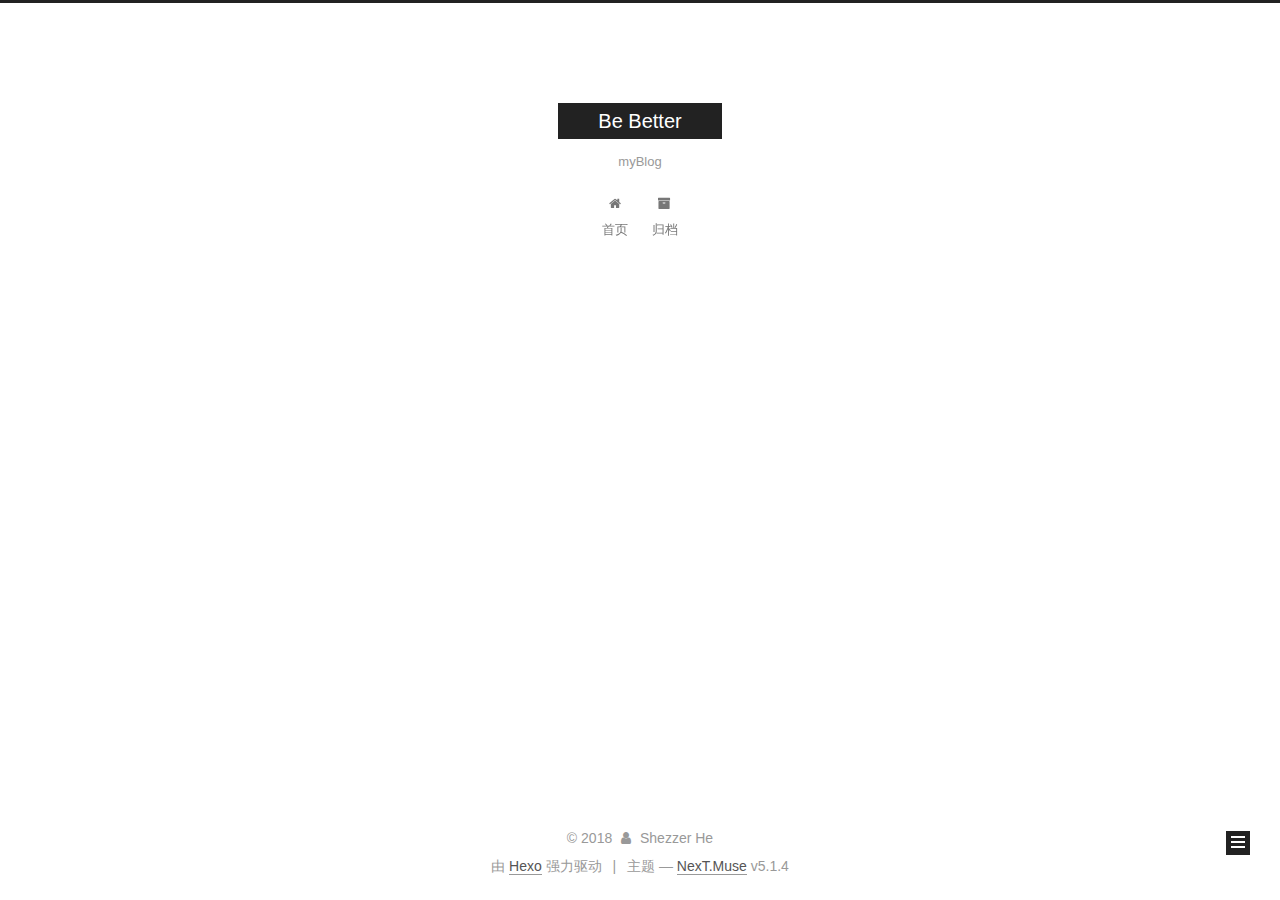
==== commit c8a2a9f0: "Site updated: 2018-09-16 09:25:25" ====
--- a/archives/index.html
+++ b/archives/index.html
@@ -579,5 +579,14 @@
 
   
 
+  
+<script type="text/javascript">
+    //微信二维码点击背景关闭
+    $('body').delegate('.-mob-share-weixin-qrcode-bg','click', function(){
+         $(".-mob-share-weixin-qrcode-close").trigger("click");
+    }); 
+</script>
+
+
 </body>
 </html>
--- a/css/main.css
+++ b/css/main.css
@@ -1822,7 +1822,7 @@
   width: 4px;
   height: 4px;
   border-radius: 50%;
-  background: #f17e17;
+  background: #99a877;
 }
 .links-of-blogroll {
   font-size: 13px;
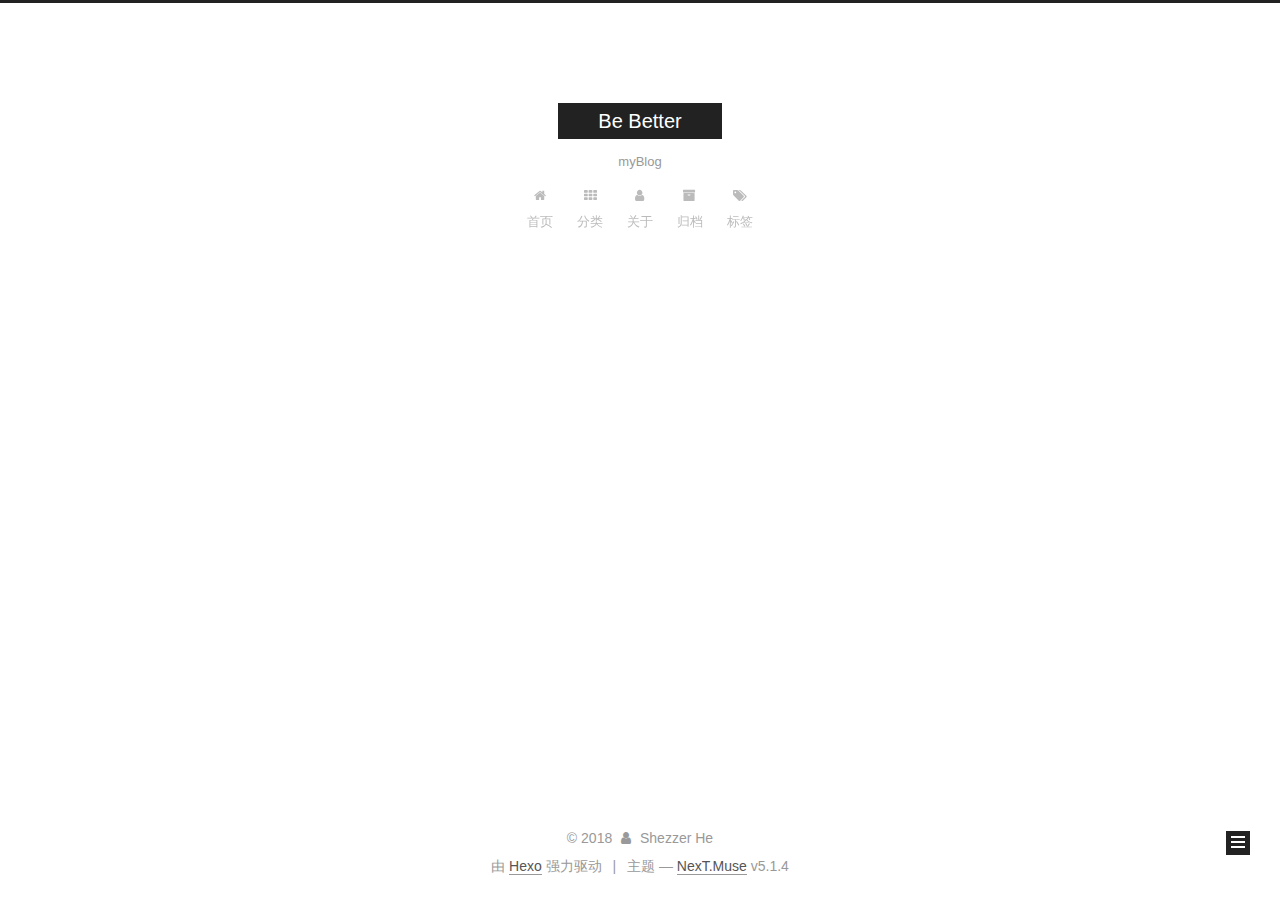
==== commit 0441c875: "Site updated: 2018-09-16 10:39:07" ====
--- a/archives/index.html
+++ b/archives/index.html
@@ -192,12 +192,42 @@
         </li>
       
         
+        <li class="menu-item menu-item-categories">
+          <a href="/categories" rel="section">
+            
+              <i class="menu-item-icon fa fa-fw fa-th"></i> <br />
+            
+            分类
+          </a>
+        </li>
+      
+        
+        <li class="menu-item menu-item-about">
+          <a href="/about" rel="section">
+            
+              <i class="menu-item-icon fa fa-fw fa-user"></i> <br />
+            
+            关于
+          </a>
+        </li>
+      
+        
         <li class="menu-item menu-item-archives">
-          <a href="/archives/" rel="section">
+          <a href="/archives" rel="section">
             
               <i class="menu-item-icon fa fa-fw fa-archive"></i> <br />
             
             归档
+          </a>
+        </li>
+      
+        
+        <li class="menu-item menu-item-tags">
+          <a href="/tags" rel="section">
+            
+              <i class="menu-item-icon fa fa-fw fa-tags"></i> <br />
+            
+            标签
           </a>
         </li>
       
@@ -329,7 +359,7 @@
             
               <div class="site-state-item site-state-posts">
               
-                <a href="/archives/">
+                <a href="/archives">
               
                   <span class="site-state-item-count">1</span>
                   <span class="site-state-item-name">日志</span>
--- a/css/main.css
+++ b/css/main.css
@@ -1822,7 +1822,7 @@
   width: 4px;
   height: 4px;
   border-radius: 50%;
-  background: #99a877;
+  background: #8191fb;
 }
 .links-of-blogroll {
   font-size: 13px;
@@ -2362,6 +2362,83 @@
   content: "|";
   padding-left: 10px;
 }
+.-hoofoo-share-buttons {
+  display: inline-block;
+}
+.-hoofoo-share-title {
+  font-size: 1.1em;
+  font-weight: 200;
+}
+.-hoofoo-share-ui-button {
+  cursor: pointer;
+  background-color: #555;
+  color: #fff;
+  font-size: 24px;
+  line-height: 40px;
+  width: 40px;
+  height: 40px;
+  margin: 10px;
+  border-radius: 25px;
+  float: left;
+  transition: background 0.4s;
+  -moz-transition: background 0.4s; /* Firefox 4 */
+  -webkit-transition: background 0.4s; /* Safari 和 Chrome */
+  -o-transition: background 0.4s;
+}
+.-hoofoo-share-weibo:hover {
+  background-color: #cf3f41;
+}
+.-hoofoo-share-weixin:hover {
+  background-color: #18a01a;
+}
+.-hoofoo-share-qq:hover {
+  background-color: #950c0c;
+}
+.-hoofoo-share-twitter:hover {
+  background-color: #2ab3e6;
+}
+.-hoofoo-share-more:hover {
+  background-color: #777;
+}
+.-mob-share-weixin-qrcode-content {
+  border-radius: 4px;
+  -webkit-box-shadow: 0 10px 25px rgba(0,0,0,0.5);
+  -moz-box-shadow: 0 10px 25px rgba(0,0,0,0.5);
+  -o-box-shadow: 0 10px 25px rgba(0,0,0,0.5);
+  box-shadow: 0 10px 25px rgba(0,0,0,0.5);
+}
+.-mob-share-weixin-qrcode {
+  margin: 5% !important;
+  width: 90% !important;
+  height: auto !important;
+}
+.-mob-share-weixin-qrcode-close {
+  background-image: url("/lib/fancybox/source/fancybox_sprite.png") !important;
+}
+.-mob-share-weixin-qrcode-close {
+  overflow: hidden;
+  line-height: 100px !important;
+  position: absolute !important;
+  top: -18px !important;
+  right: -18px !important;
+  width: 36px !important;
+  height: 36px !important;
+  cursor: pointer !important;
+  z-index: 8040 !important;
+}
+@media only screen and (-webkit-min-device-pixel-ratio: 1.5), only screen and (min--moz-device-pixel-ratio: 1.5), only screen and (min-device-pixel-ratio: 1.5) {
+  .-mob-share-weixin-qrcode-close {
+    background-image: url("/lib/fancybox/source/fancybox_sprite@2x.png") !important;
+    background-size: 44px 152px !important; /*The size of the normal image, half the size of the hi-res image*/
+  }
+}
+.-mob-share-close {
+  height: 4em !important;
+  font-size: 0.8em !important;
+  line-height: 4em !important;
+  background: #555 !important;
+  color: #fff !important;
+}
 .page-archive .archive-page-counter {
   position: relative;
   top: 3px;
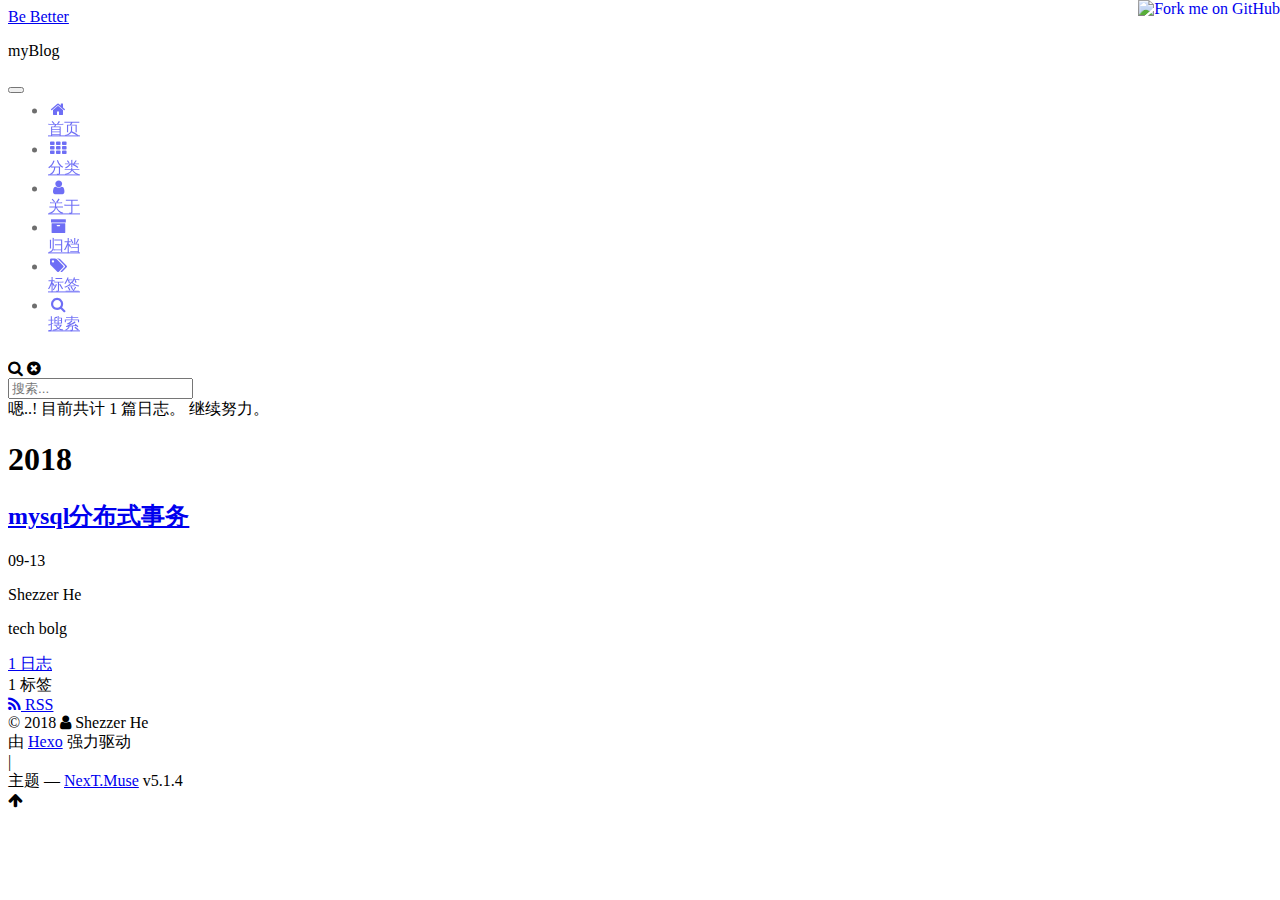
==== commit 9643f91a: "Site updated: 2018-09-16 18:19:38" ====
--- a/archives/index.html
+++ b/archives/index.html
@@ -148,6 +148,7 @@
 
   <div class="container sidebar-position-left page-archive">
     <div class="headband"></div>
+	<a href="https://github.com/shezzer"><img style="position: absolute; top: 0; right: 0; border: 0;" src="https://s3.amazonaws.com/github/ribbons/forkme_right_gray_6d6d6d.png" alt="Fork me on GitHub"></a>
 
     <header id="header" class="header" itemscope itemtype="http://schema.org/WPHeader">
       <div class="header-inner"><div class="site-brand-wrapper">
@@ -233,9 +234,43 @@
       
 
       
+        <li class="menu-item menu-item-search">
+          
+            <a href="javascript:;" class="popup-trigger">
+          
+            
+              <i class="menu-item-icon fa fa-search fa-fw"></i> <br />
+            
+            搜索
+          </a>
+        </li>
+      
     </ul>
   
 
+  
+    <div class="site-search">
+      
+  <div class="popup search-popup local-search-popup">
+  <div class="local-search-header clearfix">
+    <span class="search-icon">
+      <i class="fa fa-search"></i>
+    </span>
+    <span class="popup-btn-close">
+      <i class="fa fa-times-circle"></i>
+    </span>
+    <div class="local-search-input-wrapper">
+      <input autocomplete="off"
+             placeholder="搜索..." spellcheck="false"
+             type="text" id="local-search-input">
+    </div>
+  </div>
+  <div id="local-search-result"></div>
+</div>
+
+
+
+    </div>
   
 </nav>
 
@@ -590,6 +625,323 @@
 
   
 
+  <script type="text/javascript">
+    // Popup Window;
+    var isfetched = false;
+    var isXml = true;
+    // Search DB path;
+    var search_path = "";
+    if (search_path.length === 0) {
+      search_path = "search.xml";
+    } else if (/json$/i.test(search_path)) {
+      isXml = false;
+    }
+    var path = "/" + search_path;
+    // monitor main search box;
+
+    var onPopupClose = function (e) {
+      $('.popup').hide();
+      $('#local-search-input').val('');
+      $('.search-result-list').remove();
+      $('#no-result').remove();
+      $(".local-search-pop-overlay").remove();
+      $('body').css('overflow', '');
+    }
+
+    function proceedsearch() {
+      $("body")
+        .append('<div class="search-popup-overlay local-search-pop-overlay"></div>')
+        .css('overflow', 'hidden');
+      $('.search-popup-overlay').click(onPopupClose);
+      $('.popup').toggle();
+      var $localSearchInput = $('#local-search-input');
+      $localSearchInput.attr("autocapitalize", "none");
+      $localSearchInput.attr("autocorrect", "off");
+      $localSearchInput.focus();
+    }
+
+    // search function;
+    var searchFunc = function(path, search_id, content_id) {
+      'use strict';
+
+      // start loading animation
+      $("body")
+        .append('<div class="search-popup-overlay local-search-pop-overlay">' +
+          '<div id="search-loading-icon">' +
+          '<i class="fa fa-spinner fa-pulse fa-5x fa-fw"></i>' +
+          '</div>' +
+          '</div>')
+        .css('overflow', 'hidden');
+      $("#search-loading-icon").css('margin', '20% auto 0 auto').css('text-align', 'center');
+
+      $.ajax({
+        url: path,
+        dataType: isXml ? "xml" : "json",
+        async: true,
+        success: function(res) {
+          // get the contents from search data
+          isfetched = true;
+          $('.popup').detach().appendTo('.header-inner');
+          var datas = isXml ? $("entry", res).map(function() {
+            return {
+              title: $("title", this).text(),
+              content: $("content",this).text(),
+              url: $("url" , this).text()
+            };
+          }).get() : res;
+          var input = document.getElementById(search_id);
+          var resultContent = document.getElementById(content_id);
+          var inputEventFunction = function() {
+            var searchText = input.value.trim().toLowerCase();
+            var keywords = searchText.split(/[\s\-]+/);
+            if (keywords.length > 1) {
+              keywords.push(searchText);
+            }
+            var resultItems = [];
+            if (searchText.length > 0) {
+              // perform local searching
+              datas.forEach(function(data) {
+                var isMatch = false;
+                var hitCount = 0;
+                var searchTextCount = 0;
+                var title = data.title.trim();
+                var titleInLowerCase = title.toLowerCase();
+                var content = data.content.trim().replace(/<[^>]+>/g,"");
+                var contentInLowerCase = content.toLowerCase();
+                var articleUrl = decodeURIComponent(data.url);
+                var indexOfTitle = [];
+                var indexOfContent = [];
+                // only match articles with not empty titles
+                if(title != '') {
+                  keywords.forEach(function(keyword) {
+                    function getIndexByWord(word, text, caseSensitive) {
+                      var wordLen = word.length;
+                      if (wordLen === 0) {
+                        return [];
+                      }
+                      var startPosition = 0, position = [], index = [];
+                      if (!caseSensitive) {
+                        text = text.toLowerCase();
+                        word = word.toLowerCase();
+                      }
+                      while ((position = text.indexOf(word, startPosition)) > -1) {
+                        index.push({position: position, word: word});
+                        startPosition = position + wordLen;
+                      }
+                      return index;
+                    }
+
+                    indexOfTitle = indexOfTitle.concat(getIndexByWord(keyword, titleInLowerCase, false));
+                    indexOfContent = indexOfContent.concat(getIndexByWord(keyword, contentInLowerCase, false));
+                  });
+                  if (indexOfTitle.length > 0 || indexOfContent.length > 0) {
+                    isMatch = true;
+                    hitCount = indexOfTitle.length + indexOfContent.length;
+                  }
+                }
+
+                // show search results
+
+                if (isMatch) {
+                  // sort index by position of keyword
+
+                  [indexOfTitle, indexOfContent].forEach(function (index) {
+                    index.sort(function (itemLeft, itemRight) {
+                      if (itemRight.position !== itemLeft.position) {
+                        return itemRight.position - itemLeft.position;
+                      } else {
+                        return itemLeft.word.length - itemRight.word.length;
+                      }
+                    });
+                  });
+
+                  // merge hits into slices
+
+                  function mergeIntoSlice(text, start, end, index) {
+                    var item = index[index.length - 1];
+                    var position = item.position;
+                    var word = item.word;
+                    var hits = [];
+                    var searchTextCountInSlice = 0;
+                    while (position + word.length <= end && index.length != 0) {
+                      if (word === searchText) {
+                        searchTextCountInSlice++;
+                      }
+                      hits.push({position: position, length: word.length});
+                      var wordEnd = position + word.length;
+
+                      // move to next position of hit
+
+                      index.pop();
+                      while (index.length != 0) {
+                        item = index[index.length - 1];
+                        position = item.position;
+                        word = item.word;
+                        if (wordEnd > position) {
+                          index.pop();
+                        } else {
+                          break;
+                        }
+                      }
+                    }
+                    searchTextCount += searchTextCountInSlice;
+                    return {
+                      hits: hits,
+                      start: start,
+                      end: end,
+                      searchTextCount: searchTextCountInSlice
+                    };
+                  }
+
+                  var slicesOfTitle = [];
+                  if (indexOfTitle.length != 0) {
+                    slicesOfTitle.push(mergeIntoSlice(title, 0, title.length, indexOfTitle));
+                  }
+
+                  var slicesOfContent = [];
+                  while (indexOfContent.length != 0) {
+                    var item = indexOfContent[indexOfContent.length - 1];
+                    var position = item.position;
+                    var word = item.word;
+                    // cut out 100 characters
+                    var start = position - 20;
+                    var end = position + 80;
+                    if(start < 0){
+                      start = 0;
+                    }
+                    if (end < position + word.length) {
+                      end = position + word.length;
+                    }
+                    if(end > content.length){
+                      end = content.length;
+                    }
+                    slicesOfContent.push(mergeIntoSlice(content, start, end, indexOfContent));
+                  }
+
+                  // sort slices in content by search text's count and hits' count
+
+                  slicesOfContent.sort(function (sliceLeft, sliceRight) {
+                    if (sliceLeft.searchTextCount !== sliceRight.searchTextCount) {
+                      return sliceRight.searchTextCount - sliceLeft.searchTextCount;
+                    } else if (sliceLeft.hits.length !== sliceRight.hits.length) {
+                      return sliceRight.hits.length - sliceLeft.hits.length;
+                    } else {
+                      return sliceLeft.start - sliceRight.start;
+                    }
+                  });
+
+                  // select top N slices in content
+
+                  var upperBound = parseInt('1');
+                  if (upperBound >= 0) {
+                    slicesOfContent = slicesOfContent.slice(0, upperBound);
+                  }
+
+                  // highlight title and content
+
+                  function highlightKeyword(text, slice) {
+                    var result = '';
+                    var prevEnd = slice.start;
+                    slice.hits.forEach(function (hit) {
+                      result += text.substring(prevEnd, hit.position);
+                      var end = hit.position + hit.length;
+                      result += '<b class="search-keyword">' + text.substring(hit.position, end) + '</b>';
+                      prevEnd = end;
+                    });
+                    result += text.substring(prevEnd, slice.end);
+                    return result;
+                  }
+
+                  var resultItem = '';
+
+                  if (slicesOfTitle.length != 0) {
+                    resultItem += "<li><a href='" + articleUrl + "' class='search-result-title'>" + highlightKeyword(title, slicesOfTitle[0]) + "</a>";
+                  } else {
+                    resultItem += "<li><a href='" + articleUrl + "' class='search-result-title'>" + title + "</a>";
+                  }
+
+                  slicesOfContent.forEach(function (slice) {
+                    resultItem += "<a href='" + articleUrl + "'>" +
+                      "<p class=\"search-result\">" + highlightKeyword(content, slice) +
+                      "...</p>" + "</a>";
+                  });
+
+                  resultItem += "</li>";
+                  resultItems.push({
+                    item: resultItem,
+                    searchTextCount: searchTextCount,
+                    hitCount: hitCount,
+                    id: resultItems.length
+                  });
+                }
+              })
+            };
+            if (keywords.length === 1 && keywords[0] === "") {
+              resultContent.innerHTML = '<div id="no-result"><i class="fa fa-search fa-5x" /></div>'
+            } else if (resultItems.length === 0) {
+              resultContent.innerHTML = '<div id="no-result"><i class="fa fa-frown-o fa-5x" /></div>'
+            } else {
+              resultItems.sort(function (resultLeft, resultRight) {
+                if (resultLeft.searchTextCount !== resultRight.searchTextCount) {
+                  return resultRight.searchTextCount - resultLeft.searchTextCount;
+                } else if (resultLeft.hitCount !== resultRight.hitCount) {
+                  return resultRight.hitCount - resultLeft.hitCount;
+                } else {
+                  return resultRight.id - resultLeft.id;
+                }
+              });
+              var searchResultList = '<ul class=\"search-result-list\">';
+              resultItems.forEach(function (result) {
+                searchResultList += result.item;
+              })
+              searchResultList += "</ul>";
+              resultContent.innerHTML = searchResultList;
+            }
+          }
+
+          if ('auto' === 'auto') {
+            input.addEventListener('input', inputEventFunction);
+          } else {
+            $('.search-icon').click(inputEventFunction);
+            input.addEventListener('keypress', function (event) {
+              if (event.keyCode === 13) {
+                inputEventFunction();
+              }
+            });
+          }
+
+          // remove loading animation
+          $(".local-search-pop-overlay").remove();
+          $('body').css('overflow', '');
+
+          proceedsearch();
+        }
+      });
+    }
+
+    // handle and trigger popup window;
+    $('.popup-trigger').click(function(e) {
+      e.stopPropagation();
+      if (isfetched === false) {
+        searchFunc(path, 'local-search-input', 'local-search-result');
+      } else {
+        proceedsearch();
+      };
+    });
+
+    $('.popup-btn-close').click(onPopupClose);
+    $('.popup').click(function(e){
+      e.stopPropagation();
+    });
+    $(document).on('keyup', function (event) {
+      var shouldDismissSearchPopup = event.which === 27 &&
+        $('.search-popup').is(':visible');
+      if (shouldDismissSearchPopup) {
+        onPopupClose();
+      }
+    });
+  </script>
+
 
 
 
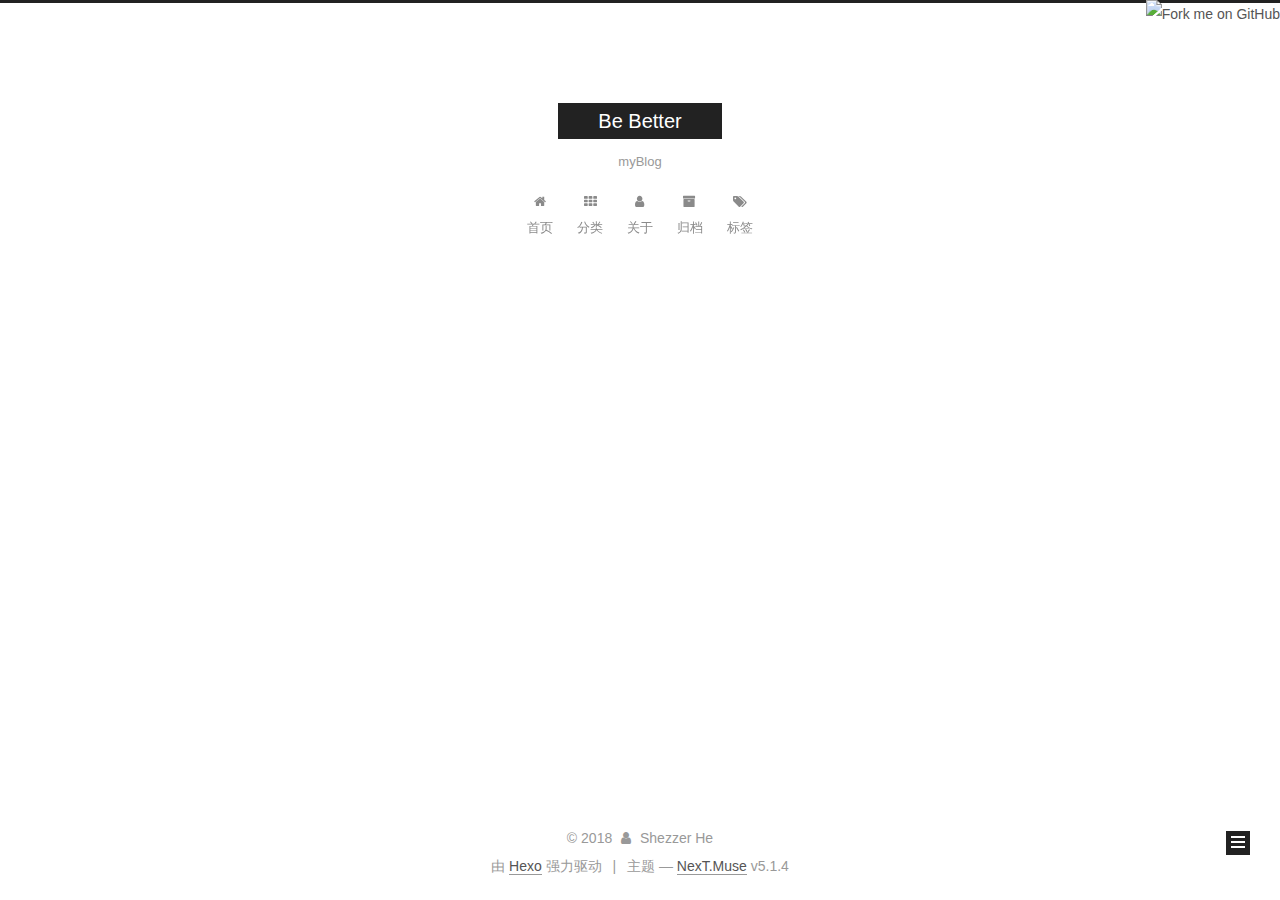
==== commit 643c6f45: "Site updated: 2018-09-16 18:36:34" ====
--- a/archives/index.html
+++ b/archives/index.html
@@ -234,43 +234,9 @@
       
 
       
-        <li class="menu-item menu-item-search">
-          
-            <a href="javascript:;" class="popup-trigger">
-          
-            
-              <i class="menu-item-icon fa fa-search fa-fw"></i> <br />
-            
-            搜索
-          </a>
-        </li>
-      
     </ul>
   
 
-  
-    <div class="site-search">
-      
-  <div class="popup search-popup local-search-popup">
-  <div class="local-search-header clearfix">
-    <span class="search-icon">
-      <i class="fa fa-search"></i>
-    </span>
-    <span class="popup-btn-close">
-      <i class="fa fa-times-circle"></i>
-    </span>
-    <div class="local-search-input-wrapper">
-      <input autocomplete="off"
-             placeholder="搜索..." spellcheck="false"
-             type="text" id="local-search-input">
-    </div>
-  </div>
-  <div id="local-search-result"></div>
-</div>
-
-
-
-    </div>
   
 </nav>
 
@@ -625,323 +591,6 @@
 
   
 
-  <script type="text/javascript">
-    // Popup Window;
-    var isfetched = false;
-    var isXml = true;
-    // Search DB path;
-    var search_path = "";
-    if (search_path.length === 0) {
-      search_path = "search.xml";
-    } else if (/json$/i.test(search_path)) {
-      isXml = false;
-    }
-    var path = "/" + search_path;
-    // monitor main search box;
-
-    var onPopupClose = function (e) {
-      $('.popup').hide();
-      $('#local-search-input').val('');
-      $('.search-result-list').remove();
-      $('#no-result').remove();
-      $(".local-search-pop-overlay").remove();
-      $('body').css('overflow', '');
-    }
-
-    function proceedsearch() {
-      $("body")
-        .append('<div class="search-popup-overlay local-search-pop-overlay"></div>')
-        .css('overflow', 'hidden');
-      $('.search-popup-overlay').click(onPopupClose);
-      $('.popup').toggle();
-      var $localSearchInput = $('#local-search-input');
-      $localSearchInput.attr("autocapitalize", "none");
-      $localSearchInput.attr("autocorrect", "off");
-      $localSearchInput.focus();
-    }
-
-    // search function;
-    var searchFunc = function(path, search_id, content_id) {
-      'use strict';
-
-      // start loading animation
-      $("body")
-        .append('<div class="search-popup-overlay local-search-pop-overlay">' +
-          '<div id="search-loading-icon">' +
-          '<i class="fa fa-spinner fa-pulse fa-5x fa-fw"></i>' +
-          '</div>' +
-          '</div>')
-        .css('overflow', 'hidden');
-      $("#search-loading-icon").css('margin', '20% auto 0 auto').css('text-align', 'center');
-
-      $.ajax({
-        url: path,
-        dataType: isXml ? "xml" : "json",
-        async: true,
-        success: function(res) {
-          // get the contents from search data
-          isfetched = true;
-          $('.popup').detach().appendTo('.header-inner');
-          var datas = isXml ? $("entry", res).map(function() {
-            return {
-              title: $("title", this).text(),
-              content: $("content",this).text(),
-              url: $("url" , this).text()
-            };
-          }).get() : res;
-          var input = document.getElementById(search_id);
-          var resultContent = document.getElementById(content_id);
-          var inputEventFunction = function() {
-            var searchText = input.value.trim().toLowerCase();
-            var keywords = searchText.split(/[\s\-]+/);
-            if (keywords.length > 1) {
-              keywords.push(searchText);
-            }
-            var resultItems = [];
-            if (searchText.length > 0) {
-              // perform local searching
-              datas.forEach(function(data) {
-                var isMatch = false;
-                var hitCount = 0;
-                var searchTextCount = 0;
-                var title = data.title.trim();
-                var titleInLowerCase = title.toLowerCase();
-                var content = data.content.trim().replace(/<[^>]+>/g,"");
-                var contentInLowerCase = content.toLowerCase();
-                var articleUrl = decodeURIComponent(data.url);
-                var indexOfTitle = [];
-                var indexOfContent = [];
-                // only match articles with not empty titles
-                if(title != '') {
-                  keywords.forEach(function(keyword) {
-                    function getIndexByWord(word, text, caseSensitive) {
-                      var wordLen = word.length;
-                      if (wordLen === 0) {
-                        return [];
-                      }
-                      var startPosition = 0, position = [], index = [];
-                      if (!caseSensitive) {
-                        text = text.toLowerCase();
-                        word = word.toLowerCase();
-                      }
-                      while ((position = text.indexOf(word, startPosition)) > -1) {
-                        index.push({position: position, word: word});
-                        startPosition = position + wordLen;
-                      }
-                      return index;
-                    }
-
-                    indexOfTitle = indexOfTitle.concat(getIndexByWord(keyword, titleInLowerCase, false));
-                    indexOfContent = indexOfContent.concat(getIndexByWord(keyword, contentInLowerCase, false));
-                  });
-                  if (indexOfTitle.length > 0 || indexOfContent.length > 0) {
-                    isMatch = true;
-                    hitCount = indexOfTitle.length + indexOfContent.length;
-                  }
-                }
-
-                // show search results
-
-                if (isMatch) {
-                  // sort index by position of keyword
-
-                  [indexOfTitle, indexOfContent].forEach(function (index) {
-                    index.sort(function (itemLeft, itemRight) {
-                      if (itemRight.position !== itemLeft.position) {
-                        return itemRight.position - itemLeft.position;
-                      } else {
-                        return itemLeft.word.length - itemRight.word.length;
-                      }
-                    });
-                  });
-
-                  // merge hits into slices
-
-                  function mergeIntoSlice(text, start, end, index) {
-                    var item = index[index.length - 1];
-                    var position = item.position;
-                    var word = item.word;
-                    var hits = [];
-                    var searchTextCountInSlice = 0;
-                    while (position + word.length <= end && index.length != 0) {
-                      if (word === searchText) {
-                        searchTextCountInSlice++;
-                      }
-                      hits.push({position: position, length: word.length});
-                      var wordEnd = position + word.length;
-
-                      // move to next position of hit
-
-                      index.pop();
-                      while (index.length != 0) {
-                        item = index[index.length - 1];
-                        position = item.position;
-                        word = item.word;
-                        if (wordEnd > position) {
-                          index.pop();
-                        } else {
-                          break;
-                        }
-                      }
-                    }
-                    searchTextCount += searchTextCountInSlice;
-                    return {
-                      hits: hits,
-                      start: start,
-                      end: end,
-                      searchTextCount: searchTextCountInSlice
-                    };
-                  }
-
-                  var slicesOfTitle = [];
-                  if (indexOfTitle.length != 0) {
-                    slicesOfTitle.push(mergeIntoSlice(title, 0, title.length, indexOfTitle));
-                  }
-
-                  var slicesOfContent = [];
-                  while (indexOfContent.length != 0) {
-                    var item = indexOfContent[indexOfContent.length - 1];
-                    var position = item.position;
-                    var word = item.word;
-                    // cut out 100 characters
-                    var start = position - 20;
-                    var end = position + 80;
-                    if(start < 0){
-                      start = 0;
-                    }
-                    if (end < position + word.length) {
-                      end = position + word.length;
-                    }
-                    if(end > content.length){
-                      end = content.length;
-                    }
-                    slicesOfContent.push(mergeIntoSlice(content, start, end, indexOfContent));
-                  }
-
-                  // sort slices in content by search text's count and hits' count
-
-                  slicesOfContent.sort(function (sliceLeft, sliceRight) {
-                    if (sliceLeft.searchTextCount !== sliceRight.searchTextCount) {
-                      return sliceRight.searchTextCount - sliceLeft.searchTextCount;
-                    } else if (sliceLeft.hits.length !== sliceRight.hits.length) {
-                      return sliceRight.hits.length - sliceLeft.hits.length;
-                    } else {
-                      return sliceLeft.start - sliceRight.start;
-                    }
-                  });
-
-                  // select top N slices in content
-
-                  var upperBound = parseInt('1');
-                  if (upperBound >= 0) {
-                    slicesOfContent = slicesOfContent.slice(0, upperBound);
-                  }
-
-                  // highlight title and content
-
-                  function highlightKeyword(text, slice) {
-                    var result = '';
-                    var prevEnd = slice.start;
-                    slice.hits.forEach(function (hit) {
-                      result += text.substring(prevEnd, hit.position);
-                      var end = hit.position + hit.length;
-                      result += '<b class="search-keyword">' + text.substring(hit.position, end) + '</b>';
-                      prevEnd = end;
-                    });
-                    result += text.substring(prevEnd, slice.end);
-                    return result;
-                  }
-
-                  var resultItem = '';
-
-                  if (slicesOfTitle.length != 0) {
-                    resultItem += "<li><a href='" + articleUrl + "' class='search-result-title'>" + highlightKeyword(title, slicesOfTitle[0]) + "</a>";
-                  } else {
-                    resultItem += "<li><a href='" + articleUrl + "' class='search-result-title'>" + title + "</a>";
-                  }
-
-                  slicesOfContent.forEach(function (slice) {
-                    resultItem += "<a href='" + articleUrl + "'>" +
-                      "<p class=\"search-result\">" + highlightKeyword(content, slice) +
-                      "...</p>" + "</a>";
-                  });
-
-                  resultItem += "</li>";
-                  resultItems.push({
-                    item: resultItem,
-                    searchTextCount: searchTextCount,
-                    hitCount: hitCount,
-                    id: resultItems.length
-                  });
-                }
-              })
-            };
-            if (keywords.length === 1 && keywords[0] === "") {
-              resultContent.innerHTML = '<div id="no-result"><i class="fa fa-search fa-5x" /></div>'
-            } else if (resultItems.length === 0) {
-              resultContent.innerHTML = '<div id="no-result"><i class="fa fa-frown-o fa-5x" /></div>'
-            } else {
-              resultItems.sort(function (resultLeft, resultRight) {
-                if (resultLeft.searchTextCount !== resultRight.searchTextCount) {
-                  return resultRight.searchTextCount - resultLeft.searchTextCount;
-                } else if (resultLeft.hitCount !== resultRight.hitCount) {
-                  return resultRight.hitCount - resultLeft.hitCount;
-                } else {
-                  return resultRight.id - resultLeft.id;
-                }
-              });
-              var searchResultList = '<ul class=\"search-result-list\">';
-              resultItems.forEach(function (result) {
-                searchResultList += result.item;
-              })
-              searchResultList += "</ul>";
-              resultContent.innerHTML = searchResultList;
-            }
-          }
-
-          if ('auto' === 'auto') {
-            input.addEventListener('input', inputEventFunction);
-          } else {
-            $('.search-icon').click(inputEventFunction);
-            input.addEventListener('keypress', function (event) {
-              if (event.keyCode === 13) {
-                inputEventFunction();
-              }
-            });
-          }
-
-          // remove loading animation
-          $(".local-search-pop-overlay").remove();
-          $('body').css('overflow', '');
-
-          proceedsearch();
-        }
-      });
-    }
-
-    // handle and trigger popup window;
-    $('.popup-trigger').click(function(e) {
-      e.stopPropagation();
-      if (isfetched === false) {
-        searchFunc(path, 'local-search-input', 'local-search-result');
-      } else {
-        proceedsearch();
-      };
-    });
-
-    $('.popup-btn-close').click(onPopupClose);
-    $('.popup').click(function(e){
-      e.stopPropagation();
-    });
-    $(document).on('keyup', function (event) {
-      var shouldDismissSearchPopup = event.which === 27 &&
-        $('.search-popup').is(':visible');
-      if (shouldDismissSearchPopup) {
-        onPopupClose();
-      }
-    });
-  </script>
-
 
 
 
--- a/css/main.css
+++ b/css/main.css
@@ -0,0 +1,2739 @@
+/* normalize.css v3.0.2 | MIT License | git.io/normalize */
+html {
+  font-family: sans-serif; /* 1 */
+  -ms-text-size-adjust: 100%; /* 2 */
+  -webkit-text-size-adjust: 100%; /* 2 */
+}
+body {
+  margin: 0;
+}
+article,
+aside,
+details,
+figcaption,
+figure,
+footer,
+header,
+hgroup,
+main,
+menu,
+nav,
+section,
+summary {
+  display: block;
+}
+audio,
+canvas,
+progress,
+video {
+  display: inline-block; /* 1 */
+  vertical-align: baseline; /* 2 */
+}
+audio:not([controls]) {
+  display: none;
+  height: 0;
+}
+[hidden],
+template {
+  display: none;
+}
+a {
+  background-color: transparent;
+}
+a:active,
+a:hover {
+  outline: 0;
+}
+abbr[title] {
+  border-bottom: 1px dotted;
+}
+b,
+strong {
+  font-weight: bold;
+}
+dfn {
+  font-style: italic;
+}
+h1 {
+  font-size: 2em;
+  margin: 0.67em 0;
+}
+mark {
+  background: #ff0;
+  color: #000;
+}
+small {
+  font-size: 80%;
+}
+sub,
+sup {
+  font-size: 75%;
+  line-height: 0;
+  position: relative;
+  vertical-align: baseline;
+}
+sup {
+  top: -0.5em;
+}
+sub {
+  bottom: -0.25em;
+}
+img {
+  border: 0;
+}
+svg:not(:root) {
+  overflow: hidden;
+}
+figure {
+  margin: 1em 40px;
+}
+hr {
+  -moz-box-sizing: content-box;
+  box-sizing: content-box;
+  height: 0;
+}
+pre {
+  overflow: auto;
+}
+code,
+kbd,
+pre,
+samp {
+  font-family: monospace, monospace;
+  font-size: 1em;
+}
+button,
+input,
+optgroup,
+select,
+textarea {
+  color: inherit; /* 1 */
+  font: inherit; /* 2 */
+  margin: 0; /* 3 */
+}
+button {
+  overflow: visible;
+}
+button,
+select {
+  text-transform: none;
+}
+button,
+html input[type="button"],
+input[type="reset"],
+input[type="submit"] {
+  -webkit-appearance: button; /* 2 */
+  cursor: pointer; /* 3 */
+}
+button[disabled],
+html input[disabled] {
+  cursor: default;
+}
+button::-moz-focus-inner,
+input::-moz-focus-inner {
+  border: 0;
+  padding: 0;
+}
+input {
+  line-height: normal;
+}
+input[type="checkbox"],
+input[type="radio"] {
+  box-sizing: border-box; /* 1 */
+  padding: 0; /* 2 */
+}
+input[type="number"]::-webkit-inner-spin-button,
+input[type="number"]::-webkit-outer-spin-button {
+  height: auto;
+}
+input[type="search"] {
+  -webkit-appearance: textfield; /* 1 */
+  -moz-box-sizing: content-box;
+  -webkit-box-sizing: content-box; /* 2 */
+  box-sizing: content-box;
+}
+input[type="search"]::-webkit-search-cancel-button,
+input[type="search"]::-webkit-search-decoration {
+  -webkit-appearance: none;
+}
+fieldset {
+  border: 1px solid #c0c0c0;
+  margin: 0 2px;
+  padding: 0.35em 0.625em 0.75em;
+}
+legend {
+  border: 0; /* 1 */
+  padding: 0; /* 2 */
+}
+textarea {
+  overflow: auto;
+}
+optgroup {
+  font-weight: bold;
+}
+table {
+  border-collapse: collapse;
+  border-spacing: 0;
+}
+td,
+th {
+  padding: 0;
+}
+::selection {
+  background: #262a30;
+  color: #fff;
+}
+body {
+  position: relative;
+  font-family: 'Lato', "PingFang SC", "Microsoft YaHei", sans-serif;
+  font-size: 14px;
+  line-height: 2;
+  color: #555;
+  background: #fff;
+}
+@media (max-width: 767px) {
+  body {
+    padding-right: 0 !important;
+  }
+}
+@media (min-width: 768px) and (max-width: 991px) {
+  body {
+    padding-right: 0 !important;
+  }
+}
+@media (min-width: 1600px) {
+  body {
+    font-size: 16px;
+  }
+}
+h1,
+h2,
+h3,
+h4,
+h5,
+h6 {
+  margin: 0;
+  padding: 0;
+  font-weight: bold;
+  line-height: 1.5;
+  font-family: 'Lato', "PingFang SC", "Microsoft YaHei", sans-serif;
+}
+h2,
+h3,
+h4,
+h5,
+h6 {
+  margin: 20px 0 15px;
+}
+h1 {
+  font-size: 22px;
+}
+@media (max-width: 767px) {
+  h1 {
+    font-size: 18px;
+  }
+}
+h2 {
+  font-size: 20px;
+}
+@media (max-width: 767px) {
+  h2 {
+    font-size: 16px;
+  }
+}
+h3 {
+  font-size: 18px;
+}
+@media (max-width: 767px) {
+  h3 {
+    font-size: 14px;
+  }
+}
+h4 {
+  font-size: 16px;
+}
+@media (max-width: 767px) {
+  h4 {
+    font-size: 12px;
+  }
+}
+h5 {
+  font-size: 14px;
+}
+@media (max-width: 767px) {
+  h5 {
+    font-size: 10px;
+  }
+}
+h6 {
+  font-size: 12px;
+}
+@media (max-width: 767px) {
+  h6 {
+    font-size: 8px;
+  }
+}
+p {
+  margin: 0 0 20px 0;
+}
+a {
+  color: #555;
+  text-decoration: none;
+  outline: none;
+  border-bottom: 1px solid #999;
+  word-wrap: break-word;
+}
+a:hover {
+  color: #222;
+  border-bottom-color: #222;
+}
+blockquote {
+  margin: 0;
+  padding: 0;
+}
+img {
+  display: block;
+  margin: auto;
+  max-width: 100%;
+  height: auto;
+}
+hr {
+  margin: 40px 0;
+  height: 3px;
+  border: none;
+  background-color: #ddd;
+  background-image: repeating-linear-gradient(-45deg, #fff, #fff 4px, transparent 4px, transparent 8px);
+}
+blockquote {
+  padding: 0 15px;
+  color: #666;
+  border-left: 4px solid #ddd;
+}
+blockquote cite::before {
+  content: "-";
+  padding: 0 5px;
+}
+dt {
+  font-weight: 700;
+}
+dd {
+  margin: 0;
+  padding: 0;
+}
+kbd {
+  border: 1px solid #ccc;
+  border-radius: 0.2em;
+  box-shadow: 0.1em 0.1em 0.2em rgba(0,0,0,0.1);
+  background-color: #f9f9f9;
+  font-family: inherit;
+  background-image: -webkit-linear-gradient(top, #eee, #fff, #eee);
+  padding: 0.1em 0.3em;
+  white-space: nowrap;
+}
+.text-left {
+  text-align: left;
+}
+.text-center {
+  text-align: center;
+}
+.text-right {
+  text-align: right;
+}
+.text-justify {
+  text-align: justify;
+}
+.text-nowrap {
+  white-space: nowrap;
+}
+.text-lowercase {
+  text-transform: lowercase;
+}
+.text-uppercase {
+  text-transform: uppercase;
+}
+.text-capitalize {
+  text-transform: capitalize;
+}
+.center-block {
+  display: block;
+  margin-left: auto;
+  margin-right: auto;
+}
+.clearfix:before,
+.clearfix:after {
+  content: " ";
+  display: table;
+}
+.clearfix:after {
+  clear: both;
+}
+.pullquote {
+  width: 45%;
+}
+.pullquote.left {
+  float: left;
+  margin-left: 5px;
+  margin-right: 10px;
+}
+.pullquote.right {
+  float: right;
+  margin-left: 10px;
+  margin-right: 5px;
+}
+.affix.affix.affix {
+  position: fixed;
+}
+.translation {
+  margin-top: -20px;
+  font-size: 14px;
+  color: #999;
+}
+.scrollbar-measure {
+  width: 100px;
+  height: 100px;
+  overflow: scroll;
+  position: absolute;
+  top: -9999px;
+}
+.use-motion .motion-element {
+  opacity: 0;
+}
+table {
+  margin: 20px 0;
+  width: 100%;
+  border-collapse: collapse;
+  border-spacing: 0;
+  border: 1px solid #ddd;
+  font-size: 14px;
+  table-layout: fixed;
+  word-wrap: break-all;
+}
+table>tbody>tr:nth-of-type(odd) {
+  background-color: #f9f9f9;
+}
+table>tbody>tr:hover {
+  background-color: #f5f5f5;
+}
+caption,
+th,
+td {
+  padding: 8px;
+  text-align: left;
+  vertical-align: middle;
+  font-weight: normal;
+}
+th,
+td {
+  border-bottom: 3px solid #ddd;
+  border-right: 1px solid #eee;
+}
+th {
+  padding-bottom: 10px;
+  font-weight: 700;
+}
+td {
+  border-bottom-width: 1px;
+}
+html,
+body {
+  height: 100%;
+}
+.container {
+  position: relative;
+  min-height: 100%;
+}
+.header-inner {
+  margin: 0 auto;
+  padding: 100px 0 70px;
+  width: 700px;
+}
+@media (min-width: 1600px) {
+  .container .header-inner {
+    width: 900px;
+  }
+}
+.main {
+  padding-bottom: 150px;
+}
+.main-inner {
+  margin: 0 auto;
+  width: 700px;
+}
+@media (min-width: 1600px) {
+  .container .main-inner {
+    width: 900px;
+  }
+}
+.footer {
+  position: absolute;
+  left: 0;
+  bottom: 0;
+  width: 100%;
+  min-height: 50px;
+}
+.footer-inner {
+  box-sizing: border-box;
+  margin: 20px auto;
+  width: 700px;
+}
+@media (min-width: 1600px) {
+  .container .footer-inner {
+    width: 900px;
+  }
+}
+pre,
+.highlight {
+  overflow: auto;
+  margin: 20px 0;
+  padding: 0;
+  font-size: 13px;
+  color: #4d4d4c;
+  background: #f7f7f7;
+  line-height: 1.6;
+}
+pre,
+code {
+  font-family: consolas, Menlo, "PingFang SC", "Microsoft YaHei", monospace;
+}
+code {
+  padding: 2px 4px;
+  word-wrap: break-word;
+  color: #555;
+  background: #eee;
+  border-radius: 3px;
+  font-size: 13px;
+}
+pre {
+  padding: 10px;
+}
+pre code {
+  padding: 0;
+  color: #4d4d4c;
+  background: none;
+  text-shadow: none;
+}
+.highlight {
+  border-radius: 1px;
+}
+.highlight pre {
+  border: none;
+  margin: 0;
+  padding: 10px 0;
+}
+.highlight table {
+  margin: 0;
+  width: auto;
+  border: none;
+}
+.highlight td {
+  border: none;
+  padding: 0;
+}
+.highlight figcaption {
+  font-size: 1em;
+  color: #4d4d4c;
+  line-height: 1em;
+  margin-bottom: 1em;
+}
+.highlight figcaption:before,
+.highlight figcaption:after {
+  content: " ";
+  display: table;
+}
+.highlight figcaption:after {
+  clear: both;
+}
+.highlight figcaption a {
+  float: right;
+  color: #4d4d4c;
+}
+.highlight figcaption a:hover {
+  border-bottom-color: #4d4d4c;
+}
+.highlight .gutter pre {
+  padding-left: 10px;
+  padding-right: 10px;
+  color: #869194;
+  text-align: right;
+  background-color: #eff2f3;
+}
+.highlight .code pre {
+  width: 100%;
+  padding-left: 10px;
+  padding-right: 10px;
+  background-color: #f7f7f7;
+}
+.highlight .line {
+  height: 20px;
+}
+.gutter {
+  -webkit-user-select: none;
+  -moz-user-select: none;
+  -ms-user-select: none;
+  user-select: none;
+}
+.gist table {
+  width: auto;
+}
+.gist table td {
+  border: none;
+}
+pre .deletion {
+  background: #fdd;
+}
+pre .addition {
+  background: #dfd;
+}
+pre .meta {
+  color: #8959a8;
+}
+pre .comment {
+  color: #8e908c;
+}
+pre .variable,
+pre .attribute,
+pre .tag,
+pre .regexp,
+pre .ruby .constant,
+pre .xml .tag .title,
+pre .xml .pi,
+pre .xml .doctype,
+pre .html .doctype,
+pre .css .id,
+pre .css .class,
+pre .css .pseudo {
+  color: #c82829;
+}
+pre .number,
+pre .preprocessor,
+pre .built_in,
+pre .literal,
+pre .params,
+pre .constant,
+pre .command {
+  color: #f5871f;
+}
+pre .ruby .class .title,
+pre .css .rules .attribute,
+pre .string,
+pre .value,
+pre .inheritance,
+pre .header,
+pre .ruby .symbol,
+pre .xml .cdata,
+pre .special,
+pre .number,
+pre .formula {
+  color: #718c00;
+}
+pre .title,
+pre .css .hexcolor {
+  color: #3e999f;
+}
+pre .function,
+pre .python .decorator,
+pre .python .title,
+pre .ruby .function .title,
+pre .ruby .title .keyword,
+pre .perl .sub,
+pre .javascript .title,
+pre .coffeescript .title {
+  color: #4271ae;
+}
+pre .keyword,
+pre .javascript .function {
+  color: #8959a8;
+}
+.full-image.full-image.full-image.full-image {
+  border: none;
+  max-width: 100%;
+  width: auto;
+  margin: 20px auto 25px;
+}
+@media (min-width: 992px) {
+  .full-image.full-image.full-image.full-image {
+    max-width: none;
+    width: 110%;
+    margin: 25px -5%;
+  }
+}
+.blockquote-center,
+.page-home .post-type-quote blockquote,
+.page-post-detail .post-type-quote blockquote {
+  position: relative;
+  margin: 40px 0;
+  padding: 0;
+  border-left: none;
+  text-align: center;
+}
+.blockquote-center::before,
+.page-home .post-type-quote blockquote::before,
+.page-post-detail .post-type-quote blockquote::before,
+.blockquote-center::after,
+.page-home .post-type-quote blockquote::after,
+.page-post-detail .post-type-quote blockquote::after {
+  position: absolute;
+  content: ' ';
+  display: block;
+  width: 100%;
+  height: 24px;
+  opacity: 0.2;
+  background-repeat: no-repeat;
+  background-position: 0 -6px;
+  background-size: 22px 22px;
+}
+.blockquote-center::before,
+.page-home .post-type-quote blockquote::before,
+.page-post-detail .post-type-quote blockquote::before {
+  top: -20px;
+  background-image: url("../images/quote-l.svg");
+  border-top: 1px solid #ccc;
+}
+.blockquote-center::after,
+.page-home .post-type-quote blockquote::after,
+.page-post-detail .post-type-quote blockquote::after {
+  bottom: -20px;
+  background-image: url("../images/quote-r.svg");
+  border-bottom: 1px solid #ccc;
+  background-position: 100% 8px;
+}
+.blockquote-center p,
+.page-home .post-type-quote blockquote p,
+.page-post-detail .post-type-quote blockquote p,
+.blockquote-center div,
+.page-home .post-type-quote blockquote div,
+.page-post-detail .post-type-quote blockquote div {
+  text-align: center;
+}
+.post .post-body .group-picture img {
+  box-sizing: border-box;
+  padding: 0 3px;
+  border: none;
+}
+.post .group-picture-row {
+  overflow: hidden;
+  margin-top: 6px;
+}
+.post .group-picture-row:first-child {
+  margin-top: 0;
+}
+.post .group-picture-column {
+  float: left;
+}
+.page-post-detail .post-body .group-picture-column {
+  float: none;
+  margin-top: 10px;
+  width: auto !important;
+}
+.page-post-detail .post-body .group-picture-column img {
+  margin: 0 auto;
+}
+.page-archive .group-picture-container {
+  overflow: hidden;
+}
+.page-archive .group-picture-row {
+  float: left;
+}
+.page-archive .group-picture-row:first-child {
+  margin-top: 6px;
+}
+.page-archive .group-picture-column {
+  max-width: 150px;
+  max-height: 150px;
+}
+.post-body .note {
+  position: relative;
+  padding: 15px;
+  margin-bottom: 20px;
+  border: 1px solid #eee;
+  border-left-width: 5px;
+  border-radius: 3px;
+}
+.post-body .note h2,
+.post-body .note h3,
+.post-body .note h4,
+.post-body .note h5,
+.post-body .note h6 {
+  margin-top: 0;
+  margin-bottom: 0;
+  border-bottom: initial;
+  padding-top: 0 !important;
+}
+.post-body .note p:first-child,
+.post-body .note ul:first-child,
+.post-body .note ol:first-child,
+.post-body .note table:first-child,
+.post-body .note pre:first-child,
+.post-body .note blockquote:first-child {
+  margin-top: 0;
+}
+.post-body .note p:last-child,
+.post-body .note ul:last-child,
+.post-body .note ol:last-child,
+.post-body .note table:last-child,
+.post-body .note pre:last-child,
+.post-body .note blockquote:last-child {
+  margin-bottom: 0;
+}
+.post-body .note.default {
+  border-left-color: #777;
+}
+.post-body .note.default h2,
+.post-body .note.default h3,
+.post-body .note.default h4,
+.post-body .note.default h5,
+.post-body .note.default h6 {
+  color: #777;
+}
+.post-body .note.primary {
+  border-left-color: #6f42c1;
+}
+.post-body .note.primary h2,
+.post-body .note.primary h3,
+.post-body .note.primary h4,
+.post-body .note.primary h5,
+.post-body .note.primary h6 {
+  color: #6f42c1;
+}
+.post-body .note.info {
+  border-left-color: #428bca;
+}
+.post-body .note.info h2,
+.post-body .note.info h3,
+.post-body .note.info h4,
+.post-body .note.info h5,
+.post-body .note.info h6 {
+  color: #428bca;
+}
+.post-body .note.success {
+  border-left-color: #5cb85c;
+}
+.post-body .note.success h2,
+.post-body .note.success h3,
+.post-body .note.success h4,
+.post-body .note.success h5,
+.post-body .note.success h6 {
+  color: #5cb85c;
+}
+.post-body .note.warning {
+  border-left-color: #f0ad4e;
+}
+.post-body .note.warning h2,
+.post-body .note.warning h3,
+.post-body .note.warning h4,
+.post-body .note.warning h5,
+.post-body .note.warning h6 {
+  color: #f0ad4e;
+}
+.post-body .note.danger {
+  border-left-color: #d9534f;
+}
+.post-body .note.danger h2,
+.post-body .note.danger h3,
+.post-body .note.danger h4,
+.post-body .note.danger h5,
+.post-body .note.danger h6 {
+  color: #d9534f;
+}
+.post-body .label {
+  display: inline;
+  padding: 0 2px;
+  white-space: nowrap;
+}
+.post-body .label.default {
+  background-color: #f0f0f0;
+}
+.post-body .label.primary {
+  background-color: #efe6f7;
+}
+.post-body .label.info {
+  background-color: #e5f2f8;
+}
+.post-body .label.success {
+  background-color: #e7f4e9;
+}
+.post-body .label.warning {
+  background-color: #fcf6e1;
+}
+.post-body .label.danger {
+  background-color: #fae8eb;
+}
+.post-body .tabs {
+  position: relative;
+  display: block;
+  margin-bottom: 20px;
+  padding-top: 10px;
+}
+.post-body .tabs ul.nav-tabs {
+  margin: 0;
+  padding: 0;
+  display: flex;
+  margin-bottom: -1px;
+}
+@media (max-width: 413px) {
+  .post-body .tabs ul.nav-tabs {
+    display: block;
+    margin-bottom: 5px;
+  }
+}
+.post-body .tabs ul.nav-tabs li.tab {
+  list-style-type: none !important;
+  margin: 0 0.25em 0 0;
+  border-top: 3px solid transparent;
+  border-left: 1px solid transparent;
+  border-right: 1px solid transparent;
+}
+@media (max-width: 413px) {
+  .post-body .tabs ul.nav-tabs li.tab {
+    margin: initial;
+    border-top: 1px solid transparent;
+    border-left: 3px solid transparent;
+    border-right: 1px solid transparent;
+    border-bottom: 1px solid transparent;
+  }
+}
+.post-body .tabs ul.nav-tabs li.tab a {
+  outline: 0;
+  border-bottom: initial;
+  display: block;
+  line-height: 1.8em;
+  padding: 0.25em 0.75em;
+  transition-duration: 0.2s;
+  transition-timing-function: ease-out;
+  transition-delay: 0s;
+}
+.post-body .tabs ul.nav-tabs li.tab a i {
+  width: 1.285714285714286em;
+}
+.post-body .tabs ul.nav-tabs li.tab.active {
+  border-top: 3px solid #fc6423;
+  border-left: 1px solid #ddd;
+  border-right: 1px solid #ddd;
+  background-color: #fff;
+}
+@media (max-width: 413px) {
+  .post-body .tabs ul.nav-tabs li.tab.active {
+    border-top: 1px solid #ddd;
+    border-left: 3px solid #fc6423;
+    border-right: 1px solid #ddd;
+    border-bottom: 1px solid #ddd;
+  }
+}
+.post-body .tabs ul.nav-tabs li.tab.active a {
+  cursor: default;
+  color: #555;
+}
+.post-body .tabs .tab-content {
+  background-color: #fff;
+}
+.post-body .tabs .tab-content .tab-pane {
+  border: 1px solid #ddd;
+  padding: 20px 20px 0 20px;
+}
+.post-body .tabs .tab-content .tab-pane:not(.active) {
+  display: none !important;
+}
+.post-body .tabs .tab-content .tab-pane.active {
+  display: block !important;
+}
+.btn {
+  display: inline-block;
+  padding: 0 20px;
+  font-size: 14px;
+  color: #fff;
+  background: #222;
+  border: 2px solid #222;
+  text-decoration: none;
+  border-radius: 0;
+  transition-property: background-color;
+  transition-duration: 0.2s;
+  transition-timing-function: ease-in-out;
+  transition-delay: 0s;
+  line-height: 2;
+}
+.btn:hover {
+  border-color: #222;
+  color: #222;
+  background: #fff;
+}
+.btn +.btn {
+  margin: 0 0 8px 8px;
+}
+.btn .fa-fw {
+  width: 1.285714285714286em;
+  text-align: left;
+}
+.btn-bar {
+  display: block;
+  width: 22px;
+  height: 2px;
+  background: #555;
+  border-radius: 1px;
+}
+.btn-bar+.btn-bar {
+  margin-top: 4px;
+}
+.pagination {
+  margin: 120px 0 40px;
+  text-align: center;
+  border-top: 1px solid #eee;
+}
+.page-number-basic,
+.pagination .prev,
+.pagination .next,
+.pagination .page-number,
+.pagination .space {
+  display: inline-block;
+  position: relative;
+  top: -1px;
+  margin: 0 10px;
+  padding: 0 11px;
+}
+@media (max-width: 767px) {
+  .page-number-basic,
+  .pagination .prev,
+  .pagination .next,
+  .pagination .page-number,
+  .pagination .space {
+    margin: 0 5px;
+  }
+}
+.pagination .prev,
+.pagination .next,
+.pagination .page-number {
+  border-bottom: 0;
+  border-top: 1px solid #eee;
+  transition-property: border-color;
+  transition-duration: 0.2s;
+  transition-timing-function: ease-in-out;
+  transition-delay: 0s;
+}
+.pagination .prev:hover,
+.pagination .next:hover,
+.pagination .page-number:hover {
+  border-top-color: #222;
+}
+.pagination .space {
+  padding: 0;
+  margin: 0;
+}
+.pagination .prev {
+  margin-left: 0;
+}
+.pagination .next {
+  margin-right: 0;
+}
+.pagination .page-number.current {
+  color: #fff;
+  background: #ccc;
+  border-top-color: #ccc;
+}
+@media (max-width: 767px) {
+  .pagination {
+    border-top: none;
+  }
+  .pagination .prev,
+  .pagination .next,
+  .pagination .page-number {
+    margin-bottom: 10px;
+    border-top: 0;
+    border-bottom: 1px solid #eee;
+    padding: 0 10px;
+  }
+  .pagination .prev:hover,
+  .pagination .next:hover,
+  .pagination .page-number:hover {
+    border-bottom-color: #222;
+  }
+}
+.comments {
+  margin: 60px 20px 0;
+}
+.tag-cloud {
+  text-align: center;
+}
+.tag-cloud a {
+  display: inline-block;
+  margin: 10px;
+}
+.back-to-top {
+  box-sizing: border-box;
+  position: fixed;
+  bottom: -100px;
+  right: 30px;
+  z-index: 1050;
+  padding: 0 6px;
+  width: 24px;
+  background: #222;
+  font-size: 12px;
+  opacity: 1;
+  color: #fff;
+  cursor: pointer;
+  text-align: center;
+  -webkit-transform: translateZ(0);
+  transition-property: bottom;
+  transition-duration: 0.2s;
+  transition-timing-function: ease-in-out;
+  transition-delay: 0s;
+}
+@media (min-width: 768px) and (max-width: 991px) {
+  .back-to-top {
+    display: none !important;
+  }
+}
+@media (max-width: 767px) {
+  .back-to-top {
+    display: none !important;
+  }
+}
+.back-to-top.back-to-top-on {
+  bottom: 19px;
+}
+.header {
+  background: transparent;
+}
+.header-inner {
+  position: relative;
+}
+.headband {
+  height: 3px;
+  background: #222;
+}
+.site-meta {
+  margin: 0;
+  text-align: center;
+}
+@media (max-width: 767px) {
+  .site-meta {
+    text-align: center;
+  }
+}
+.brand {
+  position: relative;
+  display: inline-block;
+  padding: 0 40px;
+  color: #fff;
+  background: #222;
+  border-bottom: none;
+}
+.brand:hover {
+  color: #fff;
+}
+.logo {
+  display: inline-block;
+  margin-right: 5px;
+  line-height: 36px;
+  vertical-align: top;
+}
+.site-title {
+  display: inline-block;
+  vertical-align: top;
+  line-height: 36px;
+  font-size: 20px;
+  font-weight: normal;
+  font-family: 'Lato', "PingFang SC", "Microsoft YaHei", sans-serif;
+}
+.site-subtitle {
+  margin-top: 10px;
+  font-size: 13px;
+  color: #999;
+}
+.use-motion .brand {
+  opacity: 0;
+}
+.use-motion .logo,
+.use-motion .site-title,
+.use-motion .site-subtitle {
+  opacity: 0;
+  position: relative;
+  top: -10px;
+}
+.site-nav-toggle {
+  display: none;
+  position: absolute;
+  top: 10px;
+  left: 10px;
+}
+@media (max-width: 767px) {
+  .site-nav-toggle {
+    display: block;
+  }
+}
+.site-nav-toggle button {
+  margin-top: 2px;
+  padding: 9px 10px;
+  background: transparent;
+  border: none;
+}
+@media (max-width: 767px) {
+  .site-nav {
+    display: none;
+    margin: 0 -10px;
+    padding: 0 10px;
+    clear: both;
+    border-top: 1px solid #ddd;
+  }
+}
+@media (min-width: 768px) and (max-width: 991px) {
+  .site-nav {
+    display: block !important;
+  }
+}
+@media (min-width: 992px) {
+  .site-nav {
+    display: block !important;
+  }
+}
+.menu {
+  margin-top: 20px;
+  padding-left: 0;
+  text-align: center;
+}
+.menu .menu-item {
+  display: inline-block;
+  margin: 0 10px;
+  list-style: none;
+}
+@media screen and (max-width: 767px) {
+  .menu .menu-item {
+    margin-top: 10px;
+  }
+}
+.menu .menu-item a {
+  display: block;
+  font-size: 13px;
+  line-height: inherit;
+  border-bottom: 1px solid transparent;
+  transition-property: border-color;
+  transition-duration: 0.2s;
+  transition-timing-function: ease-in-out;
+  transition-delay: 0s;
+}
+.menu .menu-item a:hover {
+  border-bottom-color: #222;
+}
+.menu .menu-item .fa {
+  margin-right: 5px;
+}
+.use-motion .menu-item {
+  opacity: 0;
+}
+.post-body {
+  font-family: 'Lato', "PingFang SC", "Microsoft YaHei", sans-serif;
+}
+@media (max-width: 767px) {
+  .post-body {
+    word-break: break-word;
+  }
+}
+.post-body .fancybox img {
+  display: block !important;
+  margin: 0 auto;
+  cursor: pointer;
+  cursor: zoom-in;
+  cursor: -webkit-zoom-in;
+}
+.post-body .image-caption,
+.post-body .figure .caption {
+  margin: -20px auto 15px;
+  text-align: center;
+  font-size: 14px;
+  color: #999;
+  font-weight: bold;
+  line-height: 1;
+}
+.post-sticky-flag {
+  display: inline-block;
+  font-size: 16px;
+  -ms-transform: rotate(30deg);
+  -webkit-transform: rotate(30deg);
+  -moz-transform: rotate(30deg);
+  -ms-transform: rotate(30deg);
+  -o-transform: rotate(30deg);
+  transform: rotate(30deg);
+}
+.use-motion .post-block,
+.use-motion .pagination,
+.use-motion .comments {
+  opacity: 0;
+}
+.use-motion .post-header {
+  opacity: 0;
+}
+.use-motion .post-body {
+  opacity: 0;
+}
+.use-motion .collection-title {
+  opacity: 0;
+}
+.posts-expand {
+  padding-top: 40px;
+}
+@media (max-width: 767px) {
+  .posts-expand {
+    margin: 0 20px;
+  }
+  .post-body pre .gutter pre {
+    padding-right: 10px;
+  }
+  .post-body .highlight {
+    margin-left: 0px;
+    margin-right: 0px;
+    padding: 0;
+  }
+  .post-body .highlight .gutter pre {
+    padding-right: 10px;
+  }
+}
+@media (min-width: 992px) {
+  .posts-expand .post-body {
+    text-align: justify;
+  }
+}
+.posts-expand .post-body h2,
+.posts-expand .post-body h3,
+.posts-expand .post-body h4,
+.posts-expand .post-body h5,
+.posts-expand .post-body h6 {
+  padding-top: 10px;
+}
+.posts-expand .post-body h2 .header-anchor,
+.posts-expand .post-body h3 .header-anchor,
+.posts-expand .post-body h4 .header-anchor,
+.posts-expand .post-body h5 .header-anchor,
+.posts-expand .post-body h6 .header-anchor {
+  float: right;
+  margin-left: 10px;
+  color: #ccc;
+  border-bottom-style: none;
+  visibility: hidden;
+}
+.posts-expand .post-body h2 .header-anchor:hover,
+.posts-expand .post-body h3 .header-anchor:hover,
+.posts-expand .post-body h4 .header-anchor:hover,
+.posts-expand .post-body h5 .header-anchor:hover,
+.posts-expand .post-body h6 .header-anchor:hover {
+  color: inherit;
+}
+.posts-expand .post-body h2:hover .header-anchor,
+.posts-expand .post-body h3:hover .header-anchor,
+.posts-expand .post-body h4:hover .header-anchor,
+.posts-expand .post-body h5:hover .header-anchor,
+.posts-expand .post-body h6:hover .header-anchor {
+  visibility: visible;
+}
+.posts-expand .post-body ul li {
+  list-style: circle;
+}
+.posts-expand .post-body img {
+  box-sizing: border-box;
+  margin: auto;
+  padding: 3px;
+  border: 1px solid #ddd;
+}
+.posts-expand .post-body .fancybox img {
+  margin: 0 auto 25px;
+}
+@media (max-width: 767px) {
+  .posts-collapse {
+    margin: 0 20px;
+  }
+  .posts-collapse .post-title,
+  .posts-collapse .post-meta {
+    display: block;
+    width: auto;
+    text-align: left;
+  }
+}
+.posts-collapse {
+  position: relative;
+  z-index: 1010;
+  margin-left: 55px;
+}
+.posts-collapse::after {
+  content: " ";
+  position: absolute;
+  top: 20px;
+  left: 0;
+  margin-left: -2px;
+  width: 4px;
+  height: 100%;
+  background: #f5f5f5;
+  z-index: -1;
+}
+@media (max-width: 767px) {
+  .posts-collapse {
+    margin: 0 20px;
+  }
+}
+.posts-collapse .collection-title {
+  position: relative;
+  margin: 60px 0;
+}
+.posts-collapse .collection-title h1,
+.posts-collapse .collection-title h2 {
+  margin-left: 20px;
+}
+.posts-collapse .collection-title small {
+  color: #bbb;
+  margin-left: 5px;
+}
+.posts-collapse .collection-title::before {
+  content: " ";
+  position: absolute;
+  left: 0;
+  top: 50%;
+  margin-left: -4px;
+  margin-top: -4px;
+  width: 8px;
+  height: 8px;
+  background: #bbb;
+  border-radius: 50%;
+}
+.posts-collapse .post {
+  margin: 30px 0;
+}
+.posts-collapse .post-header {
+  position: relative;
+  transition-duration: 0.2s;
+  transition-timing-function: ease-in-out;
+  transition-delay: 0s;
+  transition-property: border;
+  border-bottom: 1px dashed #ccc;
+}
+.posts-collapse .post-header::before {
+  content: " ";
+  position: absolute;
+  left: 0;
+  top: 12px;
+  width: 6px;
+  height: 6px;
+  margin-left: -4px;
+  background: #bbb;
+  border-radius: 50%;
+  border: 1px solid #fff;
+  transition-duration: 0.2s;
+  transition-timing-function: ease-in-out;
+  transition-delay: 0s;
+  transition-property: background;
+}
+.posts-collapse .post-header:hover {
+  border-bottom-color: #666;
+}
+.posts-collapse .post-header:hover::before {
+  background: #222;
+}
+.posts-collapse .post-meta {
+  position: absolute;
+  font-size: 12px;
+  left: 20px;
+  top: 5px;
+}
+.posts-collapse .post-comments-count {
+  display: none;
+}
+.posts-collapse .post-title {
+  margin-left: 60px;
+  font-size: 16px;
+  font-weight: normal;
+  line-height: inherit;
+}
+.posts-collapse .post-title::after {
+  margin-left: 3px;
+  opacity: 0.6;
+}
+.posts-collapse .post-title a {
+  color: #666;
+  border-bottom: none;
+}
+.page-home .post-type-quote .post-header,
+.page-post-detail .post-type-quote .post-header,
+.page-home .post-type-quote .post-tags,
+.page-post-detail .post-type-quote .post-tags {
+  display: none;
+}
+.posts-expand .post-title {
+  text-align: center;
+  word-break: break-word;
+  font-weight: 400;
+}
+.posts-expand .post-title-link {
+  display: inline-block;
+  position: relative;
+  color: #555;
+  border-bottom: none;
+  line-height: 1.2;
+  vertical-align: top;
+}
+.posts-expand .post-title-link::before {
+  content: "";
+  position: absolute;
+  width: 100%;
+  height: 2px;
+  bottom: 0;
+  left: 0;
+  background-color: #000;
+  visibility: hidden;
+  -webkit-transform: scaleX(0);
+  -moz-transform: scaleX(0);
+  -ms-transform: scaleX(0);
+  -o-transform: scaleX(0);
+  transform: scaleX(0);
+  transition-duration: 0.2s;
+  transition-timing-function: ease-in-out;
+  transition-delay: 0s;
+}
+.posts-expand .post-title-link:hover::before {
+  visibility: visible;
+  -webkit-transform: scaleX(1);
+  -moz-transform: scaleX(1);
+  -ms-transform: scaleX(1);
+  -o-transform: scaleX(1);
+  transform: scaleX(1);
+}
+.posts-expand .post-title-link .fa {
+  font-size: 16px;
+}
+.posts-expand .post-meta {
+  margin: 3px 0 60px 0;
+  color: #999;
+  font-family: 'Lato', "PingFang SC", "Microsoft YaHei", sans-serif;
+  font-size: 12px;
+  text-align: center;
+}
+.posts-expand .post-meta .post-category-list {
+  display: inline-block;
+  margin: 0;
+  padding: 3px;
+}
+.posts-expand .post-meta .post-category-list-link {
+  color: #999;
+}
+.posts-expand .post-meta .post-description {
+  font-size: 14px;
+  margin-top: 2px;
+}
+.post-meta-divider {
+  margin: 0 0.5em;
+}
+.post-meta-item-icon {
+  margin-right: 3px;
+}
+@media (min-width: 768px) and (max-width: 991px) {
+  .post-meta-item-icon {
+    display: inline-block;
+  }
+}
+@media (max-width: 767px) {
+  .post-meta-item-icon {
+    display: inline-block;
+  }
+}
+@media (min-width: 768px) and (max-width: 991px) {
+  .post-meta-item-text {
+    display: none;
+  }
+}
+@media (max-width: 767px) {
+  .post-meta-item-text {
+    display: none;
+  }
+}
+@media (max-width: 767px) {
+  .posts-expand .post-comments-count {
+    display: none;
+  }
+}
+.post-button {
+  margin-top: 40px;
+}
+.posts-expand .post-tags {
+  margin-top: 40px;
+  text-align: center;
+}
+.posts-expand .post-tags a {
+  display: inline-block;
+  margin-right: 10px;
+  font-size: 13px;
+}
+.post-nav {
+  display: table;
+  margin-top: 15px;
+  width: 100%;
+  border-top: 1px solid #eee;
+}
+.post-nav-divider {
+  display: table-cell;
+  width: 10%;
+}
+.post-nav-item {
+  display: table-cell;
+  padding: 10px 0 0 0;
+  width: 45%;
+  vertical-align: top;
+}
+.post-nav-item a {
+  position: relative;
+  display: block;
+  line-height: 25px;
+  font-size: 14px;
+  color: #555;
+  border-bottom: none;
+}
+.post-nav-item a:hover {
+  color: #222;
+  border-bottom: none;
+}
+.post-nav-item a:active {
+  top: 2px;
+}
+.post-nav-item .fa {
+  position: absolute;
+  top: 8px;
+  left: 0;
+  font-size: 12px;
+}
+.post-nav-next a {
+  padding-left: 15px;
+}
+.post-nav-prev {
+  text-align: right;
+}
+.post-nav-prev a {
+  padding-right: 15px;
+}
+.post-nav-prev .fa {
+  right: 0;
+  left: auto;
+}
+.posts-expand .post-eof {
+  display: block;
+  margin: 80px auto 60px;
+  width: 8%;
+  height: 1px;
+  background: #ccc;
+  text-align: center;
+}
+.post:last-child .post-eof.post-eof.post-eof {
+  display: none;
+}
+.post-gallery {
+  display: table;
+  table-layout: fixed;
+  width: 100%;
+  border-collapse: separate;
+}
+.post-gallery-row {
+  display: table-row;
+}
+.post-gallery .post-gallery-img {
+  display: table-cell;
+  text-align: center;
+  vertical-align: middle;
+  border: none;
+}
+.post-gallery .post-gallery-img img {
+  max-width: 100%;
+  max-height: 100%;
+  border: none;
+}
+.fancybox-close,
+.fancybox-close:hover {
+  border: none;
+}
+.rtl.post-body p,
+.rtl.post-body a,
+.rtl.post-body h1,
+.rtl.post-body h2,
+.rtl.post-body h3,
+.rtl.post-body h4,
+.rtl.post-body h5,
+.rtl.post-body h6,
+.rtl.post-body li,
+.rtl.post-body ul,
+.rtl.post-body ol {
+  direction: rtl;
+  font-family: UKIJ Ekran;
+}
+.rtl.post-title {
+  font-family: UKIJ Ekran;
+}
+.sidebar {
+  position: fixed;
+  right: 0;
+  top: 0;
+  bottom: 0;
+  width: 0;
+  z-index: 1040;
+  box-shadow: inset 0 2px 6px #000;
+  background: #222;
+  -webkit-transform: translateZ(0);
+}
+.sidebar a {
+  color: #999;
+  border-bottom-color: #555;
+}
+.sidebar a:hover {
+  color: #eee;
+}
+@media (min-width: 768px) and (max-width: 991px) {
+  .sidebar {
+    display: none !important;
+  }
+}
+@media (max-width: 767px) {
+  .sidebar {
+    display: none !important;
+  }
+}
+.sidebar-inner {
+  position: relative;
+  padding: 20px 10px;
+  color: #999;
+  text-align: center;
+}
+.site-overview-wrap {
+  overflow: hidden;
+}
+.site-overview {
+  overflow-y: auto;
+  overflow-x: hidden;
+}
+.sidebar-toggle {
+  position: fixed;
+  right: 30px;
+  bottom: 45px;
+  width: 14px;
+  height: 14px;
+  padding: 5px;
+  background: #222;
+  line-height: 0;
+  z-index: 1050;
+  cursor: pointer;
+  -webkit-transform: translateZ(0);
+}
+@media (min-width: 768px) and (max-width: 991px) {
+  .sidebar-toggle {
+    display: none !important;
+  }
+}
+@media (max-width: 767px) {
+  .sidebar-toggle {
+    display: none !important;
+  }
+}
+.sidebar-toggle-line {
+  position: relative;
+  display: inline-block;
+  vertical-align: top;
+  height: 2px;
+  width: 100%;
+  background: #fff;
+  margin-top: 3px;
+}
+.sidebar-toggle-line:first-child {
+  margin-top: 0;
+}
+.site-author-image {
+  display: block;
+  margin: 0 auto;
+  padding: 2px;
+  max-width: 96px;
+  height: auto;
+  border: 2px solid #333;
+}
+.site-author-name {
+  margin: 5px 0 0;
+  text-align: center;
+  color: #f5f5f5;
+  font-weight: normal;
+}
+.site-description {
+  margin-top: 5px;
+  text-align: center;
+  font-size: 14px;
+  color: #999;
+}
+.site-state {
+  overflow: hidden;
+  line-height: 1.4;
+  white-space: nowrap;
+  text-align: center;
+}
+.site-state-item {
+  display: inline-block;
+  padding: 0 15px;
+  border-left: 1px solid #333;
+}
+.site-state-item:first-child {
+  border-left: none;
+}
+.site-state-item a {
+  border-bottom: none;
+}
+.site-state-item-count {
+  display: block;
+  text-align: center;
+  color: inherit;
+  font-weight: 600;
+  font-size: 18px;
+}
+.site-state-item-name {
+  font-size: 13px;
+  color: inherit;
+}
+.feed-link {
+  margin-top: 20px;
+}
+.feed-link a {
+  display: inline-block;
+  padding: 0 15px;
+  color: #fc6423;
+  border: 1px solid #fc6423;
+  border-radius: 4px;
+}
+.feed-link a i {
+  color: #fc6423;
+  font-size: 14px;
+}
+.feed-link a:hover {
+  color: #fff;
+  background: #fc6423;
+}
+.feed-link a:hover i {
+  color: #fff;
+}
+.links-of-author {
+  margin-top: 20px;
+}
+.links-of-author a {
+  display: inline-block;
+  vertical-align: middle;
+  margin-right: 10px;
+  margin-bottom: 10px;
+  border-bottom-color: #555;
+  font-size: 13px;
+}
+.links-of-author a:before {
+  display: inline-block;
+  vertical-align: middle;
+  margin-right: 3px;
+  content: " ";
+  width: 4px;
+  height: 4px;
+  border-radius: 50%;
+  background: #fff56e;
+}
+.links-of-blogroll {
+  font-size: 13px;
+}
+.links-of-blogroll-title {
+  margin-top: 20px;
+  font-size: 14px;
+  font-weight: 600;
+}
+.links-of-blogroll-list {
+  margin: 0;
+  padding: 0;
+  list-style: none;
+}
+.links-of-blogroll-item {
+  padding: 2px 10px;
+}
+.links-of-blogroll-item a {
+  max-width: 280px;
+  box-sizing: border-box;
+  display: inline-block;
+  overflow: hidden;
+  white-space: nowrap;
+  text-overflow: ellipsis;
+}
+.sidebar-nav {
+  margin: 0 0 20px;
+  padding-left: 0;
+}
+.sidebar-nav li {
+  display: inline-block;
+  cursor: pointer;
+  border-bottom: 1px solid transparent;
+  font-size: 14px;
+  color: #555;
+}
+.sidebar-nav li:hover {
+  color: #f5f5f5;
+}
+.page-post-detail .sidebar-nav-toc {
+  padding: 0 5px;
+}
+.page-post-detail .sidebar-nav-overview {
+  margin-left: 10px;
+}
+.sidebar-nav .sidebar-nav-active {
+  color: #87daff;
+  border-bottom-color: #87daff;
+}
+.sidebar-nav .sidebar-nav-active:hover {
+  color: #87daff;
+}
+.sidebar-panel {
+  display: none;
+}
+.sidebar-panel-active {
+  display: block;
+}
+.post-toc-empty {
+  font-size: 14px;
+  color: #666;
+}
+.post-toc-wrap {
+  overflow: hidden;
+}
+.post-toc {
+  overflow: auto;
+}
+.post-toc ol {
+  margin: 0;
+  padding: 0 2px 5px 10px;
+  text-align: left;
+  list-style: none;
+  font-size: 14px;
+}
+.post-toc ol > ol {
+  padding-left: 0;
+}
+.post-toc ol a {
+  transition-duration: 0.2s;
+  transition-timing-function: ease-in-out;
+  transition-delay: 0s;
+  transition-property: all;
+  color: #999;
+  border-bottom-color: #555;
+}
+.post-toc ol a:hover {
+  color: #ccc;
+  border-bottom-color: #ccc;
+}
+.post-toc .nav-item {
+  overflow: hidden;
+  text-overflow: ellipsis;
+  text-align: justify;
+  white-space: nowrap;
+  line-height: 1.8;
+}
+.post-toc .nav .nav-child {
+  display: none;
+}
+.post-toc .nav .active > .nav-child {
+  display: block;
+}
+.post-toc .nav .active-current > .nav-child {
+  display: block;
+}
+.post-toc .nav .active-current > .nav-child > .nav-item {
+  display: block;
+}
+.post-toc .nav .active > a {
+  color: #87daff;
+  border-bottom-color: #87daff;
+}
+.post-toc .nav .active-current > a {
+  color: #87daff;
+}
+.post-toc .nav .active-current > a:hover {
+  color: #87daff;
+}
+.footer {
+  font-size: 14px;
+  color: #999;
+}
+.footer img {
+  border: none;
+}
+.footer-inner {
+  text-align: center;
+}
+.with-love {
+  display: inline-block;
+  margin: 0 5px;
+}
+.powered-by,
+.theme-info {
+  display: inline-block;
+}
+.cc-license {
+  margin-top: 10px;
+  text-align: center;
+}
+.cc-license .cc-opacity {
+  opacity: 0.7;
+  border-bottom: none;
+}
+.cc-license .cc-opacity:hover {
+  opacity: 0.9;
+}
+.cc-license img {
+  display: inline-block;
+}
+.theme-next #ds-thread #ds-reset {
+  color: #555;
+}
+.theme-next #ds-thread #ds-reset .ds-replybox {
+  margin-bottom: 30px;
+}
+.theme-next #ds-thread #ds-reset .ds-replybox .ds-avatar,
+.theme-next #ds-reset .ds-avatar img {
+  box-shadow: none;
+}
+.theme-next #ds-thread #ds-reset .ds-textarea-wrapper {
+  border-color: #c7d4e1;
+  background: none;
+  border-top-right-radius: 3px;
+  border-top-left-radius: 3px;
+}
+.theme-next #ds-thread #ds-reset .ds-textarea-wrapper textarea {
+  height: 60px;
+}
+.theme-next #ds-reset .ds-rounded-top {
+  border-radius: 0;
+}
+.theme-next #ds-thread #ds-reset .ds-post-toolbar {
+  box-sizing: border-box;
+  border: 1px solid #c7d4e1;
+  background: #f6f8fa;
+}
+.theme-next #ds-thread #ds-reset .ds-post-options {
+  height: 40px;
+  border: none;
+  background: none;
+}
+.theme-next #ds-thread #ds-reset .ds-toolbar-buttons {
+  top: 11px;
+}
+.theme-next #ds-thread #ds-reset .ds-sync {
+  top: 5px;
+}
+.theme-next #ds-thread #ds-reset .ds-post-button {
+  top: 4px;
+  right: 5px;
+  width: 90px;
+  height: 30px;
+  border: 1px solid #c5ced7;
+  border-radius: 3px;
+  background-image: linear-gradient(#fbfbfc, #f5f7f9);
+  color: #60676d;
+}
+.theme-next #ds-thread #ds-reset .ds-post-button:hover {
+  background-position: 0 -30px;
+  color: #60676d;
+}
+.theme-next #ds-thread #ds-reset .ds-comments-info {
+  padding: 10px 0;
+}
+.theme-next #ds-thread #ds-reset .ds-sort {
+  display: none;
+}
+.theme-next #ds-thread #ds-reset li.ds-tab a.ds-current {
+  border: none;
+  background: #f6f8fa;
+  color: #60676d;
+}
+.theme-next #ds-thread #ds-reset li.ds-tab a.ds-current:hover {
+  background-color: #e9f0f7;
+  color: #60676d;
+}
+.theme-next #ds-thread #ds-reset li.ds-tab a {
+  border-radius: 2px;
+  padding: 5px;
+}
+.theme-next #ds-thread #ds-reset .ds-login-buttons p {
+  color: #999;
+  line-height: 36px;
+}
+.theme-next #ds-thread #ds-reset .ds-login-buttons .ds-service-list li {
+  height: 28px;
+}
+.theme-next #ds-thread #ds-reset .ds-service-list a {
+  background: none;
+  padding: 5px;
+  border: 1px solid;
+  border-radius: 3px;
+  text-align: center;
+}
+.theme-next #ds-thread #ds-reset .ds-service-list a:hover {
+  color: #fff;
+  background: #666;
+}
+.theme-next #ds-thread #ds-reset .ds-service-list .ds-weibo {
+  color: #fc9b00;
+  border-color: #fc9b00;
+}
+.theme-next #ds-thread #ds-reset .ds-service-list .ds-weibo:hover {
+  background: #fc9b00;
+}
+.theme-next #ds-thread #ds-reset .ds-service-list .ds-qq {
+  color: #60a3ec;
+  border-color: #60a3ec;
+}
+.theme-next #ds-thread #ds-reset .ds-service-list .ds-qq:hover {
+  background: #60a3ec;
+}
+.theme-next #ds-thread #ds-reset .ds-service-list .ds-renren {
+  color: #2e7ac4;
+  border-color: #2e7ac4;
+}
+.theme-next #ds-thread #ds-reset .ds-service-list .ds-renren:hover {
+  background: #2e7ac4;
+}
+.theme-next #ds-thread #ds-reset .ds-service-list .ds-douban {
+  color: #37994c;
+  border-color: #37994c;
+}
+.theme-next #ds-thread #ds-reset .ds-service-list .ds-douban:hover {
+  background: #37994c;
+}
+.theme-next #ds-thread #ds-reset .ds-service-list .ds-kaixin {
+  color: #fef20d;
+  border-color: #fef20d;
+}
+.theme-next #ds-thread #ds-reset .ds-service-list .ds-kaixin:hover {
+  background: #fef20d;
+}
+.theme-next #ds-thread #ds-reset .ds-service-list .ds-netease {
+  color: #f00;
+  border-color: #f00;
+}
+.theme-next #ds-thread #ds-reset .ds-service-list .ds-netease:hover {
+  background: #f00;
+}
+.theme-next #ds-thread #ds-reset .ds-service-list .ds-sohu {
+  color: #ffcb05;
+  border-color: #ffcb05;
+}
+.theme-next #ds-thread #ds-reset .ds-service-list .ds-sohu:hover {
+  background: #ffcb05;
+}
+.theme-next #ds-thread #ds-reset .ds-service-list .ds-baidu {
+  color: #2831e0;
+  border-color: #2831e0;
+}
+.theme-next #ds-thread #ds-reset .ds-service-list .ds-baidu:hover {
+  background: #2831e0;
+}
+.theme-next #ds-thread #ds-reset .ds-service-list .ds-google {
+  color: #166bec;
+  border-color: #166bec;
+}
+.theme-next #ds-thread #ds-reset .ds-service-list .ds-google:hover {
+  background: #166bec;
+}
+.theme-next #ds-thread #ds-reset .ds-service-list .ds-weixin {
+  color: #00ce0d;
+  border-color: #00ce0d;
+}
+.theme-next #ds-thread #ds-reset .ds-service-list .ds-weixin:hover {
+  background: #00ce0d;
+}
+.theme-next #ds-thread #ds-reset .ds-service-list .ds-more-services {
+  border: none;
+}
+.theme-next #ds-thread #ds-reset .ds-service-list .ds-more-services:hover {
+  background: none;
+}
+.theme-next #ds-reset .duoshuo-ua-admin {
+  display: inline-block;
+  color: #f00;
+}
+.theme-next #ds-reset .duoshuo-ua-platform,
+.theme-next #ds-reset .duoshuo-ua-browser {
+  color: #ccc;
+}
+.theme-next #ds-reset .duoshuo-ua-platform .fa,
+.theme-next #ds-reset .duoshuo-ua-browser .fa {
+  display: inline-block;
+  margin-right: 3px;
+}
+.theme-next #ds-reset .duoshuo-ua-separator {
+  display: inline-block;
+  margin-left: 5px;
+}
+.theme-next .this_ua {
+  background-color: #ccc !important;
+  border-radius: 4px;
+  padding: 0 5px !important;
+  margin: 1px 1px !important;
+  border: 1px solid #bbb !important;
+  color: #fff;
+  display: inline-block !important;
+}
+.theme-next .this_ua.admin {
+  background-color: #d9534f !important;
+  border-color: #d9534f !important;
+}
+.theme-next .this_ua.platform.iOS,
+.theme-next .this_ua.platform.Mac,
+.theme-next .this_ua.platform.Windows {
+  background-color: #39b3d7 !important;
+  border-color: #46b8da !important;
+}
+.theme-next .this_ua.platform.Linux {
+  background-color: #3a3a3a !important;
+  border-color: #1f1f1f !important;
+}
+.theme-next .this_ua.platform.Android {
+  background-color: #00c47d !important;
+  border-color: #01b171 !important;
+}
+.theme-next .this_ua.browser.Mobile,
+.theme-next .this_ua.browser.Chrome {
+  background-color: #5cb85c !important;
+  border-color: #4cae4c !important;
+}
+.theme-next .this_ua.browser.Firefox {
+  background-color: #f0ad4e !important;
+  border-color: #eea236 !important;
+}
+.theme-next .this_ua.browser.Maxthon,
+.theme-next .this_ua.browser.IE {
+  background-color: #428bca !important;
+  border-color: #357ebd !important;
+}
+.theme-next .this_ua.browser.baidu,
+.theme-next .this_ua.browser.UCBrowser,
+.theme-next .this_ua.browser.Opera {
+  background-color: #d9534f !important;
+  border-color: #d43f3a !important;
+}
+.theme-next .this_ua.browser.Android,
+.theme-next .this_ua.browser.QQBrowser {
+  background-color: #78ace9 !important;
+  border-color: #4cae4c !important;
+}
+.post-spread {
+  margin-top: 20px;
+  text-align: center;
+}
+.jiathis_style {
+  display: inline-block;
+}
+.jiathis_style a {
+  border: none;
+}
+.fa {
+  font-family: FontAwesome !important;
+}
+.post-spread {
+  margin-top: 20px;
+  text-align: center;
+}
+.bdshare-slide-button-box a {
+  border: none;
+}
+.bdsharebuttonbox {
+  display: inline-block;
+}
+.bdsharebuttonbox a {
+  border: none;
+}
+.local-search-pop-overlay {
+  position: fixed;
+  width: 100%;
+  height: 100%;
+  top: 0;
+  left: 0;
+  z-index: 2080;
+  background-color: rgba(0,0,0,0.3);
+}
+.local-search-popup {
+  display: none;
+  position: fixed;
+  top: 10%;
+  left: 50%;
+  margin-left: -350px;
+  width: 700px;
+  height: 80%;
+  padding: 0;
+  background: #fff;
+  color: #333;
+  z-index: 9999;
+  border-radius: 5px;
+}
+@media (max-width: 767px) {
+  .local-search-popup {
+    padding: 0;
+    top: 0;
+    left: 0;
+    margin: 0;
+    width: 100%;
+    height: 100%;
+    border-radius: 0;
+  }
+}
+.local-search-popup ul.search-result-list {
+  padding: 0;
+  margin: 0 5px;
+}
+.local-search-popup p.search-result {
+  border-bottom: 1px dashed #ccc;
+  padding: 5px 0;
+}
+.local-search-popup a.search-result-title {
+  font-weight: bold;
+  font-size: 16px;
+}
+.local-search-popup .search-keyword {
+  border-bottom: 1px dashed #f00;
+  font-weight: bold;
+  color: #f00;
+}
+.local-search-popup .local-search-header {
+  padding: 5px;
+  height: 36px;
+  background: #f5f5f5;
+  border-top-left-radius: 5px;
+  border-top-right-radius: 5px;
+}
+.local-search-popup #local-search-result {
+  overflow: auto;
+  position: relative;
+  padding: 5px 25px;
+  height: calc(100% - 55px);
+}
+.local-search-popup .local-search-input-wrapper {
+  display: inline-block;
+  width: calc(100% - 90px);
+  height: 36px;
+  line-height: 36px;
+  padding: 0 5px;
+}
+.local-search-popup .local-search-input-wrapper input {
+  padding: 8px 0;
+  height: 20px;
+  display: block;
+  width: 100%;
+  outline: none;
+  border: none;
+  background: transparent;
+  vertical-align: middle;
+}
+.local-search-popup .search-icon,
+.local-search-popup .popup-btn-close {
+  display: inline-block;
+  font-size: 18px;
+  color: #999;
+  height: 36px;
+  width: 18px;
+  padding-left: 10px;
+  padding-right: 10px;
+}
+.local-search-popup .search-icon {
+  float: left;
+}
+.local-search-popup .popup-btn-close {
+  border-left: 1px solid #eee;
+  float: right;
+  cursor: pointer;
+}
+.local-search-popup #no-result {
+  position: absolute;
+  left: 50%;
+  top: 50%;
+  -webkit-transform: translate(-50%, -50%);
+  -webkit-transform: translate(-50%, -50%);
+  -moz-transform: translate(-50%, -50%);
+  -ms-transform: translate(-50%, -50%);
+  -o-transform: translate(-50%, -50%);
+  transform: translate(-50%, -50%);
+  color: #ccc;
+}
+.site-uv,
+.site-pv,
+.page-pv {
+  display: inline-block;
+}
+.site-uv .busuanzi-value,
+.site-pv .busuanzi-value,
+.page-pv .busuanzi-value {
+  margin: 0 5px;
+}
+.site-uv {
+  margin-right: 10px;
+}
+.site-uv::after {
+  content: "|";
+  padding-left: 10px;
+}
+.-hoofoo-share-buttons {
+  display: inline-block;
+}
+.-hoofoo-share-title {
+  font-size: 1.1em;
+  font-weight: 200;
+}
+.-hoofoo-share-ui-button {
+  cursor: pointer;
+  background-color: #555;
+  color: #fff;
+  font-size: 24px;
+  line-height: 40px;
+  width: 40px;
+  height: 40px;
+  margin: 10px;
+  border-radius: 25px;
+  float: left;
+  transition: background 0.4s;
+  -moz-transition: background 0.4s; /* Firefox 4 */
+  -webkit-transition: background 0.4s; /* Safari 和 Chrome */
+  -o-transition: background 0.4s;
+}
+.-hoofoo-share-weibo:hover {
+  background-color: #cf3f41;
+}
+.-hoofoo-share-weixin:hover {
+  background-color: #18a01a;
+}
+.-hoofoo-share-qq:hover {
+  background-color: #950c0c;
+}
+.-hoofoo-share-twitter:hover {
+  background-color: #2ab3e6;
+}
+.-hoofoo-share-more:hover {
+  background-color: #777;
+}
+.-mob-share-weixin-qrcode-content {
+  border-radius: 4px;
+  -webkit-box-shadow: 0 10px 25px rgba(0,0,0,0.5);
+  -moz-box-shadow: 0 10px 25px rgba(0,0,0,0.5);
+  -o-box-shadow: 0 10px 25px rgba(0,0,0,0.5);
+  box-shadow: 0 10px 25px rgba(0,0,0,0.5);
+}
+.-mob-share-weixin-qrcode {
+  margin: 5% !important;
+  width: 90% !important;
+  height: auto !important;
+}
+.-mob-share-weixin-qrcode-close {
+  background-image: url("/lib/fancybox/source/fancybox_sprite.png") !important;
+}
+.-mob-share-weixin-qrcode-close {
+  overflow: hidden;
+  line-height: 100px !important;
+  position: absolute !important;
+  top: -18px !important;
+  right: -18px !important;
+  width: 36px !important;
+  height: 36px !important;
+  cursor: pointer !important;
+  z-index: 8040 !important;
+}
+@media only screen and (-webkit-min-device-pixel-ratio: 1.5), only screen and (min--moz-device-pixel-ratio: 1.5), only screen and (min-device-pixel-ratio: 1.5) {
+  .-mob-share-weixin-qrcode-close {
+    background-image: url("/lib/fancybox/source/fancybox_sprite@2x.png") !important;
+    background-size: 44px 152px !important; /*The size of the normal image, half the size of the hi-res image*/
+  }
+}
+.-mob-share-close {
+  height: 4em !important;
+  font-size: 0.8em !important;
+  line-height: 4em !important;
+  background: #555 !important;
+  color: #fff !important;
+}
+.page-archive .archive-page-counter {
+  position: relative;
+  top: 3px;
+  left: 20px;
+}
+@media (max-width: 767px) {
+  .page-archive .archive-page-counter {
+    top: 5px;
+  }
+}
+.page-archive .posts-collapse .archive-move-on {
+  position: absolute;
+  top: 11px;
+  left: 0;
+  margin-left: -6px;
+  width: 10px;
+  height: 10px;
+  opacity: 0.5;
+  background: #555;
+  border: 1px solid #fff;
+  border-radius: 50%;
+}
+.category-all-page .category-all-title {
+  text-align: center;
+}
+.category-all-page .category-all {
+  margin-top: 20px;
+}
+.category-all-page .category-list {
+  margin: 0;
+  padding: 0;
+  list-style: none;
+}
+.category-all-page .category-list-item {
+  margin: 5px 10px;
+}
+.category-all-page .category-list-count {
+  color: #bbb;
+}
+.category-all-page .category-list-count:before {
+  display: inline;
+  content: " (";
+}
+.category-all-page .category-list-count:after {
+  display: inline;
+  content: ") ";
+}
+.category-all-page .category-list-child {
+  padding-left: 10px;
+}
+#schedule ul#event-list {
+  padding-left: 30px;
+}
+#schedule ul#event-list hr {
+  margin: 20px 0 45px 0 !important;
+  background: #222;
+}
+#schedule ul#event-list hr:after {
+  display: inline-block;
+  content: 'NOW';
+  background: #222;
+  color: #fff;
+  font-weight: bold;
+  text-align: right;
+  padding: 0 5px;
+}
+#schedule ul#event-list li.event {
+  margin: 20px 0px;
+  background: #f9f9f9;
+  padding-left: 10px;
+  min-height: 40px;
+}
+#schedule ul#event-list li.event h2.event-summary {
+  margin: 0;
+  padding-bottom: 3px;
+}
+#schedule ul#event-list li.event h2.event-summary:before {
+  display: inline-block;
+  font-family: FontAwesome;
+  font-size: 8px;
+  content: '\f111';
+  vertical-align: middle;
+  margin-right: 25px;
+  color: #bbb;
+}
+#schedule ul#event-list li.event span.event-relative-time {
+  display: inline-block;
+  font-size: 12px;
+  font-weight: 400;
+  padding-left: 12px;
+  color: #bbb;
+}
+#schedule ul#event-list li.event span.event-details {
+  display: block;
+  color: #bbb;
+  margin-left: 56px;
+  padding-top: 3px;
+  padding-bottom: 6px;
+  text-indent: -24px;
+  line-height: 18px;
+}
+#schedule ul#event-list li.event span.event-details:before {
+  text-indent: 0;
+  display: inline-block;
+  width: 14px;
+  font-family: FontAwesome;
+  text-align: center;
+  margin-right: 9px;
+  color: #bbb;
+}
+#schedule ul#event-list li.event span.event-details.event-location:before {
+  content: '\f041';
+}
+#schedule ul#event-list li.event span.event-details.event-duration:before {
+  content: '\f017';
+}
+#schedule ul#event-list li.event-past {
+  background: #fcfcfc;
+}
+#schedule ul#event-list li.event-past > * {
+  opacity: 0.6;
+}
+#schedule ul#event-list li.event-past h2.event-summary {
+  color: #bbb;
+}
+#schedule ul#event-list li.event-past h2.event-summary:before {
+  color: #dfdfdf;
+}
+#schedule ul#event-list li.event-now {
+  background: #222;
+  color: #fff;
+  padding: 15px 0 15px 10px;
+}
+#schedule ul#event-list li.event-now h2.event-summary:before {
+  -webkit-transform: scale(1.2);
+  -moz-transform: scale(1.2);
+  -ms-transform: scale(1.2);
+  -o-transform: scale(1.2);
+  transform: scale(1.2);
+  color: #fff;
+  animation: dot-flash 1s alternate infinite ease-in-out;
+}
+#schedule ul#event-list li.event-now * {
+  color: #fff !important;
+}
+@-moz-keyframes dot-flash {
+  from {
+    opacity: 1;
+    -webkit-transform: scale(1.1);
+    -moz-transform: scale(1.1);
+    -ms-transform: scale(1.1);
+    -o-transform: scale(1.1);
+    transform: scale(1.1);
+  }
+  to {
+    opacity: 0;
+    -webkit-transform: scale(1);
+    -moz-transform: scale(1);
+    -ms-transform: scale(1);
+    -o-transform: scale(1);
+    transform: scale(1);
+  }
+}
+@-webkit-keyframes dot-flash {
+  from {
+    opacity: 1;
+    -webkit-transform: scale(1.1);
+    -moz-transform: scale(1.1);
+    -ms-transform: scale(1.1);
+    -o-transform: scale(1.1);
+    transform: scale(1.1);
+  }
+  to {
+    opacity: 0;
+    -webkit-transform: scale(1);
+    -moz-transform: scale(1);
+    -ms-transform: scale(1);
+    -o-transform: scale(1);
+    transform: scale(1);
+  }
+}
+@-o-keyframes dot-flash {
+  from {
+    opacity: 1;
+    -webkit-transform: scale(1.1);
+    -moz-transform: scale(1.1);
+    -ms-transform: scale(1.1);
+    -o-transform: scale(1.1);
+    transform: scale(1.1);
+  }
+  to {
+    opacity: 0;
+    -webkit-transform: scale(1);
+    -moz-transform: scale(1);
+    -ms-transform: scale(1);
+    -o-transform: scale(1);
+    transform: scale(1);
+  }
+}
+@keyframes dot-flash {
+  from {
+    opacity: 1;
+    -webkit-transform: scale(1.1);
+    -moz-transform: scale(1.1);
+    -ms-transform: scale(1.1);
+    -o-transform: scale(1.1);
+    transform: scale(1.1);
+  }
+  to {
+    opacity: 0;
+    -webkit-transform: scale(1);
+    -moz-transform: scale(1);
+    -ms-transform: scale(1);
+    -o-transform: scale(1);
+    transform: scale(1);
+  }
+}
+.page-post-detail .sidebar-toggle-line {
+  background: #87daff;
+}
+.page-post-detail .comments {
+  overflow: hidden;
+}
+@media (max-width: 767px) {
+  .header-inner,
+  .container .main-inner,
+  .footer-inner {
+    width: auto;
+  }
+}
+embed {
+  display: block;
+  margin: 0px auto 25px auto;
+}
+.custom-logo .site-meta-headline {
+  text-align: center;
+}
+.custom-logo .brand {
+  background: none;
+}
+.custom-logo .site-title {
+  margin: 10px auto 0;
+  font-size: 24px;
+  color: #222;
+}
+.custom-logo .site-title a {
+  border: none;
+}
+.custom-logo-image {
+  margin: 0 auto;
+  padding: 5px;
+  max-width: 150px;
+  background: #fff;
+}
+@media (max-width: 767px) {
+  .site-nav {
+    position: absolute;
+    left: 0;
+    top: 52px;
+    margin: 0;
+    width: 100%;
+    padding: 0;
+    background: #fff;
+    border-bottom: 1px solid #ddd;
+    z-index: 1030;
+  }
+}
+@media (max-width: 767px) {
+  .menu {
+    text-align: left;
+  }
+}
+@media (max-width: 767px) {
+  .menu .menu-item {
+    display: block;
+    margin: 0 10px;
+    vertical-align: top;
+  }
+}
+@media (max-width: 767px) {
+  .menu .menu-item br {
+    display: none;
+  }
+}
+@media (max-width: 767px) {
+  .menu .menu-item a {
+    padding: 5px 10px;
+  }
+}
+.menu .menu-item .fa {
+  margin-right: 0;
+}
+.site-search form {
+  display: none;
+}
+.links-of-blogroll-inline .links-of-blogroll-item {
+  display: inline-block;
+}
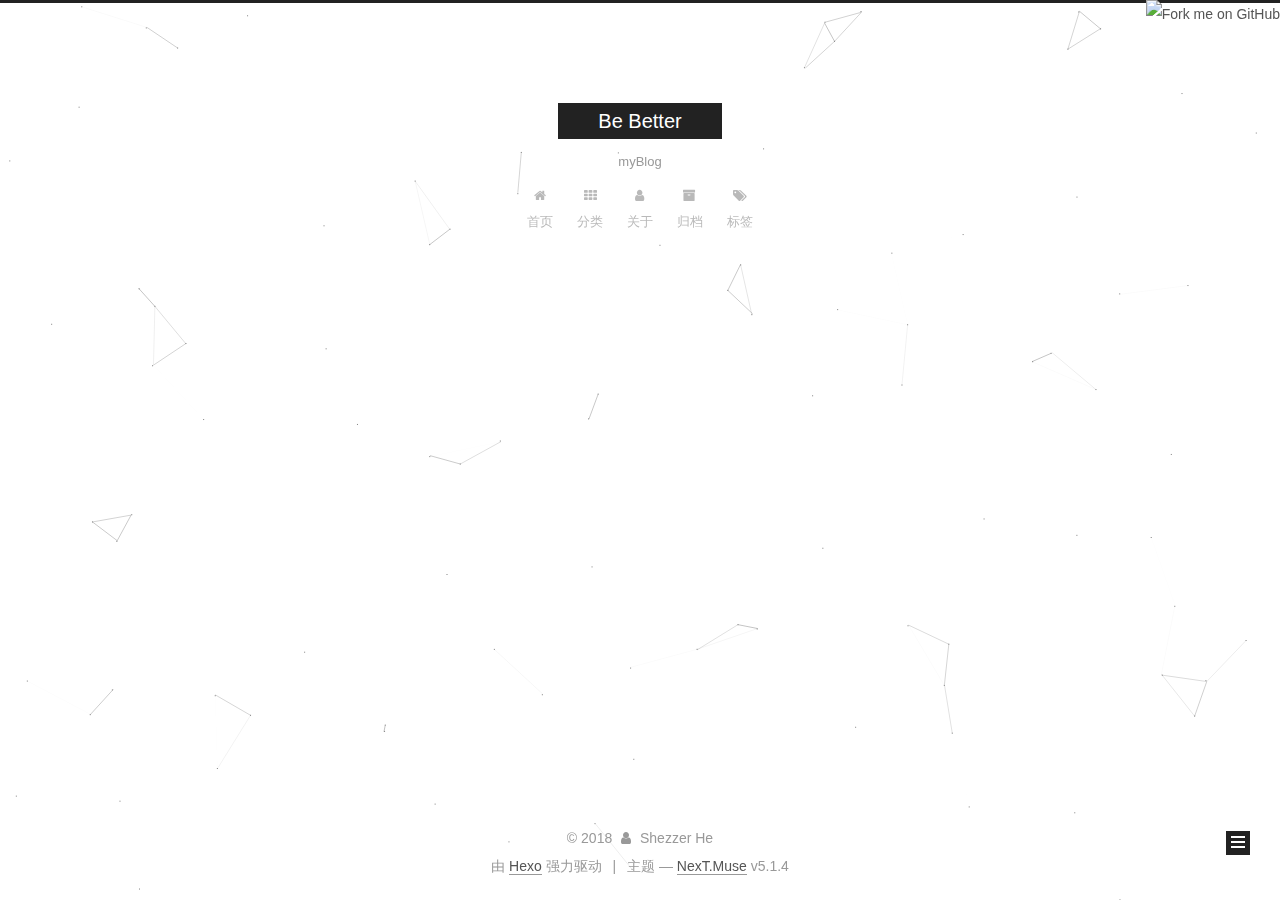
==== commit 5db5f46a: "Site updated: 2018-09-16 19:00:02" ====
--- a/archives/index.html
+++ b/archives/index.html
@@ -416,6 +416,10 @@
         
       </div>
     </main>
+    
+    
+	<script type="text/javascript" src="//cdn.bootcss.com/canvas-nest.js/1.0.0/canvas-nest.min.js"></script>
+    
 
     <footer id="footer" class="footer">
       <div class="footer-inner">
@@ -484,6 +488,8 @@
   
 
 
+  
+
 
 
 
@@ -522,6 +528,11 @@
   
   
     <script type="text/javascript" src="/lib/fancybox/source/jquery.fancybox.pack.js?v=2.1.5"></script>
+  
+
+  
+  
+    <script type="text/javascript" src="/lib/canvas-nest/canvas-nest.min.js"></script>
   
 
 
--- a/css/main.css
+++ b/css/main.css
@@ -1822,7 +1822,7 @@
   width: 4px;
   height: 4px;
   border-radius: 50%;
-  background: #fff56e;
+  background: #932bff;
 }
 .links-of-blogroll {
   font-size: 13px;
@@ -2737,3 +2737,204 @@
 .links-of-blogroll-inline .links-of-blogroll-item {
   display: inline-block;
 }
+a#download {
+  display: inline-block;
+  padding: 0 10px;
+  color: #000;
+  background: transparent;
+  border: 2px solid #000;
+  border-radius: 2px;
+  transition: all 0.5s ease;
+  font-weight: bold;
+}
+a#download:hover {
+  background: #000;
+  color: #fff;
+}
+span#inline-yellow {
+  display: inline;
+  padding: 0.2em 0.6em 0.3em;
+  font-size: 80%;
+  font-weight: bold;
+  line-height: 1;
+  color: #fff;
+  text-align: center;
+  white-space: nowrap;
+  vertical-align: baseline;
+  border-radius: 0;
+  background-color: #f0ad4e;
+}
+span#inline-green {
+  display: inline;
+  padding: 0.2em 0.6em 0.3em;
+  font-size: 80%;
+  font-weight: bold;
+  line-height: 1;
+  color: #fff;
+  text-align: center;
+  white-space: nowrap;
+  vertical-align: baseline;
+  border-radius: 0;
+  background-color: #5cb85c;
+}
+span#inline-blue {
+  display: inline;
+  padding: 0.2em 0.6em 0.3em;
+  font-size: 80%;
+  font-weight: bold;
+  line-height: 1;
+  color: #fff;
+  text-align: center;
+  white-space: nowrap;
+  vertical-align: baseline;
+  border-radius: 0;
+  background-color: #2780e3;
+}
+span#inline-purple {
+  display: inline;
+  padding: 0.2em 0.6em 0.3em;
+  font-size: 80%;
+  font-weight: bold;
+  line-height: 1;
+  color: #fff;
+  text-align: center;
+  white-space: nowrap;
+  vertical-align: baseline;
+  border-radius: 0;
+  background-color: #9954bb;
+}
+p#div-border-left-red {
+  display: block;
+  padding: 10px;
+  margin: 10px 0;
+  border: 1px solid #ccc;
+  border-left-width: 5px;
+  border-radius: 3px;
+  border-left-color: #df3e3e;
+}
+p#div-border-left-yellow {
+  display: block;
+  padding: 10px;
+  margin: 10px 0;
+  border: 1px solid #ccc;
+  border-left-width: 5px;
+  border-radius: 3px;
+  border-left-color: #f0ad4e;
+}
+p#div-border-left-green {
+  display: block;
+  padding: 10px;
+  margin: 10px 0;
+  border: 1px solid #ccc;
+  border-left-width: 5px;
+  border-radius: 3px;
+  border-left-color: #5cb85c;
+}
+p#div-border-left-blue {
+  display: block;
+  padding: 10px;
+  margin: 10px 0;
+  border: 1px solid #ccc;
+  border-left-width: 5px;
+  border-radius: 3px;
+  border-left-color: #2780e3;
+}
+p#div-border-left-purple {
+  display: block;
+  padding: 10px;
+  margin: 10px 0;
+  border: 1px solid #ccc;
+  border-left-width: 5px;
+  border-radius: 3px;
+  border-left-color: #9954bb;
+}
+p#div-border-right-red {
+  display: block;
+  padding: 10px;
+  margin: 10px 0;
+  border: 1px solid #ccc;
+  border-right-width: 5px;
+  border-radius: 3px;
+  border-right-color: #df3e3e;
+}
+p#div-border-right-yellow {
+  display: block;
+  padding: 10px;
+  margin: 10px 0;
+  border: 1px solid #ccc;
+  border-right-width: 5px;
+  border-radius: 3px;
+  border-right-color: #f0ad4e;
+}
+p#div-border-right-green {
+  display: block;
+  padding: 10px;
+  margin: 10px 0;
+  border: 1px solid #ccc;
+  border-right-width: 5px;
+  border-radius: 3px;
+  border-right-color: #5cb85c;
+}
+p#div-border-right-blue {
+  display: block;
+  padding: 10px;
+  margin: 10px 0;
+  border: 1px solid #ccc;
+  border-right-width: 5px;
+  border-radius: 3px;
+  border-right-color: #2780e3;
+}
+p#div-border-right-purple {
+  display: block;
+  padding: 10px;
+  margin: 10px 0;
+  border: 1px solid #ccc;
+  border-right-width: 5px;
+  border-radius: 3px;
+  border-right-color: #9954bb;
+}
+p#div-border-top-red {
+  display: block;
+  padding: 10px;
+  margin: 10px 0;
+  border: 1px solid #ccc;
+  border-top-width: 5px;
+  border-radius: 3px;
+  border-top-color: #df3e3e;
+}
+p#div-border-top-yellow {
+  display: block;
+  padding: 10px;
+  margin: 10px 0;
+  border: 1px solid #ccc;
+  border-top-width: 5px;
+  border-radius: 3px;
+  border-top-color: #f0ad4e;
+}
+p#div-border-top-green {
+  display: block;
+  padding: 10px;
+  margin: 10px 0;
+  border: 1px solid #ccc;
+  border-top-width: 5px;
+  border-radius: 3px;
+  border-top-color: #5cb85c;
+}
+p#div-border-top-blue {
+  display: block;
+  padding: 10px;
+  margin: 10px 0;
+  border: 1px solid #ccc;
+  border-top-width: 5px;
+  border-radius: 3px;
+  border-top-color: #2780e3;
+}
+p#div-border-top-purple {
+  display: block;
+  padding: 10px;
+  margin: 10px 0;
+  border: 1px solid #ccc;
+  border-top-width: 5px;
+  border-radius: 3px;
+  border-top-color: #9954bb;
+}
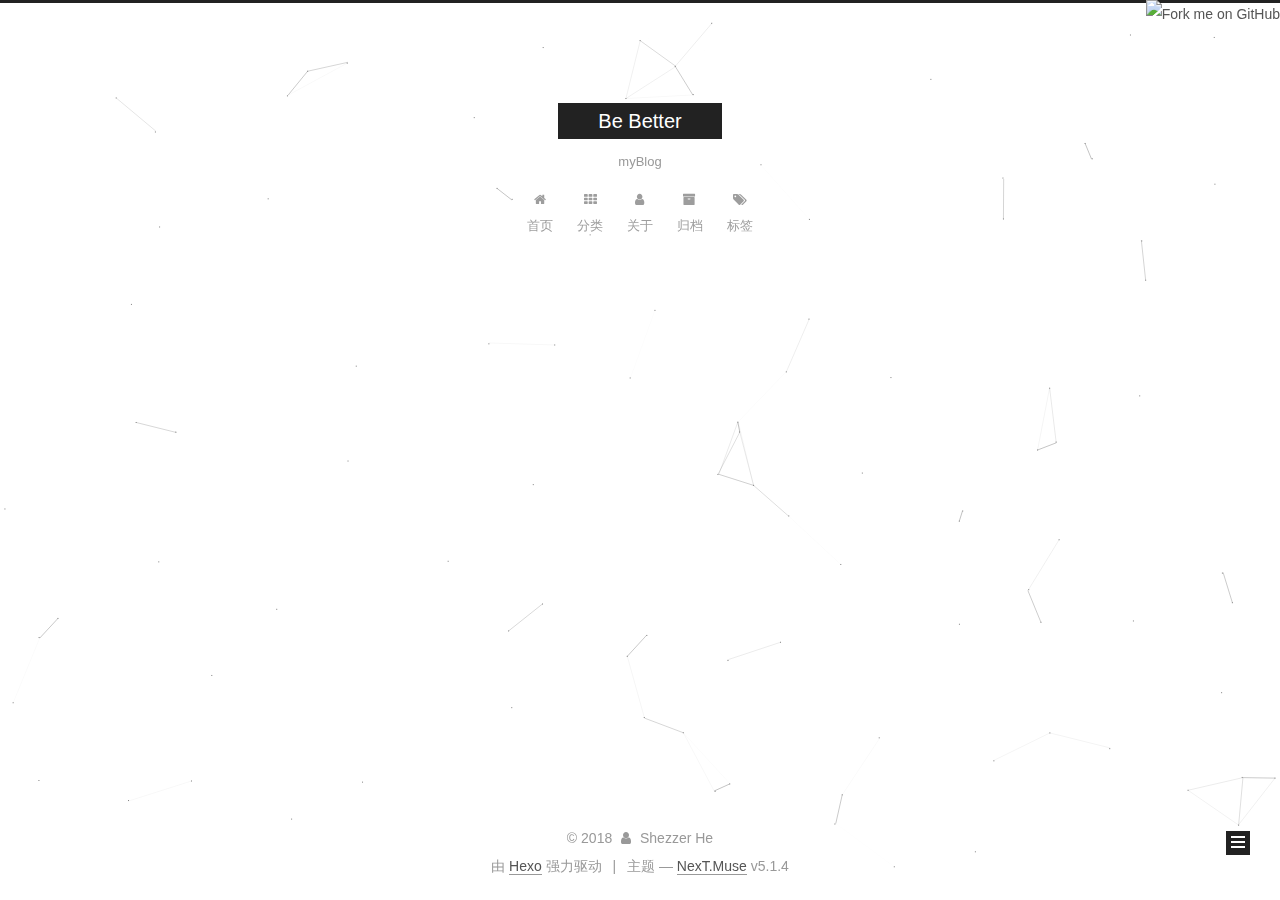
==== commit 4dc498c8: "Site updated: 2018-09-16 19:03:51" ====
--- a/archives/index.html
+++ b/archives/index.html
@@ -632,3 +632,5 @@
 
 </body>
 </html>
+<!-- 页面点击小红心 -->
+<script type="text/javascript" src="/js/src/love.js"></script>
--- a/css/main.css
+++ b/css/main.css
@@ -1822,7 +1822,7 @@
   width: 4px;
   height: 4px;
   border-radius: 50%;
-  background: #932bff;
+  background: #9a951c;
 }
 .links-of-blogroll {
   font-size: 13px;
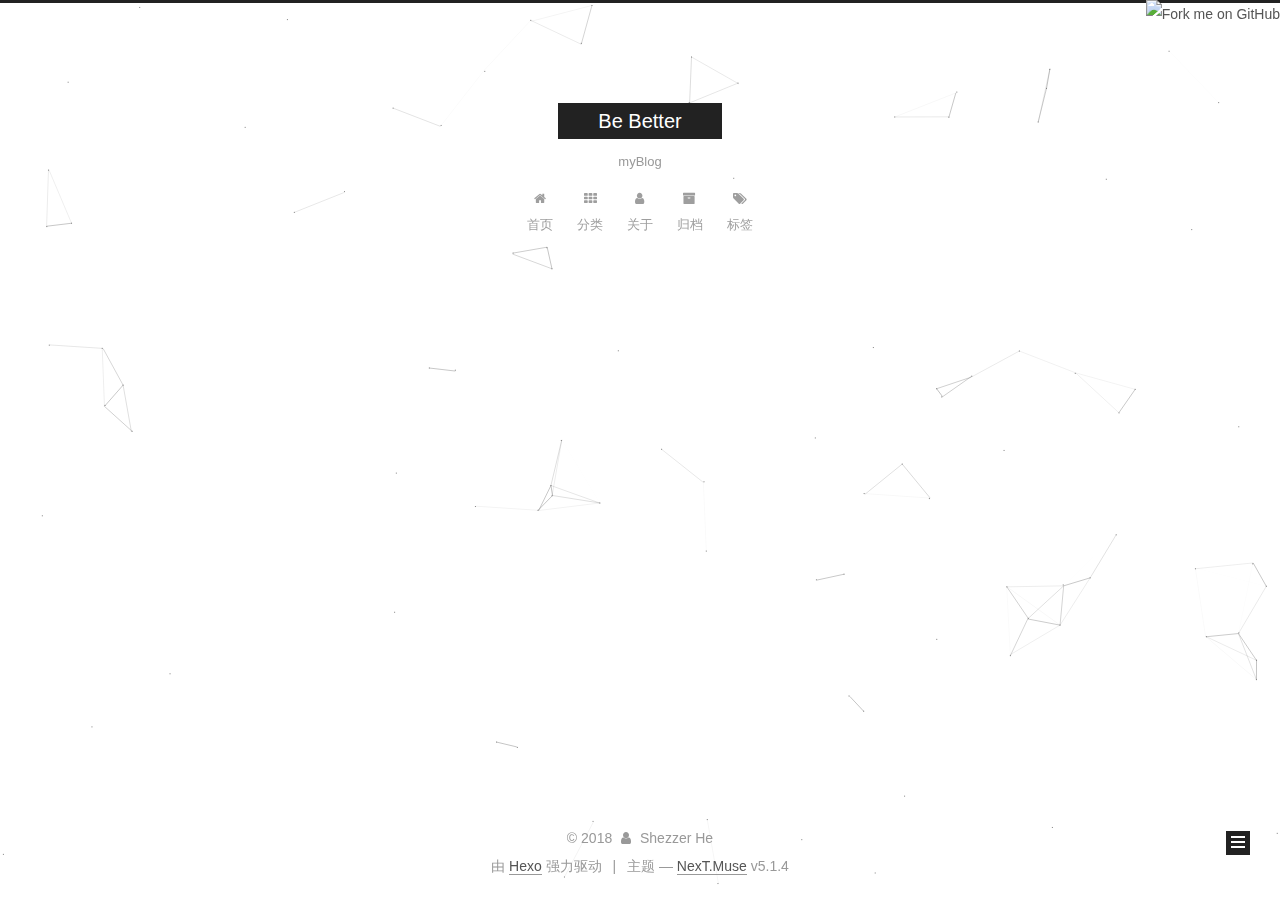
==== commit 231a7ed1: "Site updated: 2018-09-18 21:19:36" ====
--- a/archives/index.html
+++ b/archives/index.html
@@ -264,7 +264,7 @@
         
           
         
-        嗯..! 目前共计 1 篇日志。 继续努力。
+        嗯..! 目前共计 2 篇日志。 继续努力。
       </span>
 
       
@@ -278,6 +278,43 @@
           <div class="collection-title">
             <h1 class="archive-year" id="archive-year-2018">2018</h1>
           </div>
+        
+        
+
+        
+
+  <article class="post post-type-normal" itemscope itemtype="http://schema.org/Article">
+    <header class="post-header">
+
+      <h2 class="post-title">
+        
+            <a class="post-title-link" href="/2018/09/18/mysql索引及优化/" itemprop="url">
+              
+                <span itemprop="name">mysql索引及优化</span>
+              
+            </a>
+        
+      </h2>
+
+      <div class="post-meta">
+        <time class="post-time" itemprop="dateCreated"
+              datetime="2018-09-18T21:14:42+08:00"
+              content="2018-09-18" >
+          09-18
+        </time>
+      </div>
+
+    </header>
+  </article>
+
+
+
+      
+
+        
+        
+        
+
         
         
 
@@ -362,7 +399,7 @@
               
                 <a href="/archives">
               
-                  <span class="site-state-item-count">1</span>
+                  <span class="site-state-item-count">2</span>
                   <span class="site-state-item-name">日志</span>
                 </a>
               </div>
--- a/css/main.css
+++ b/css/main.css
@@ -1822,7 +1822,7 @@
   width: 4px;
   height: 4px;
   border-radius: 50%;
-  background: #9a951c;
+  background: #3c9f2a;
 }
 .links-of-blogroll {
   font-size: 13px;
